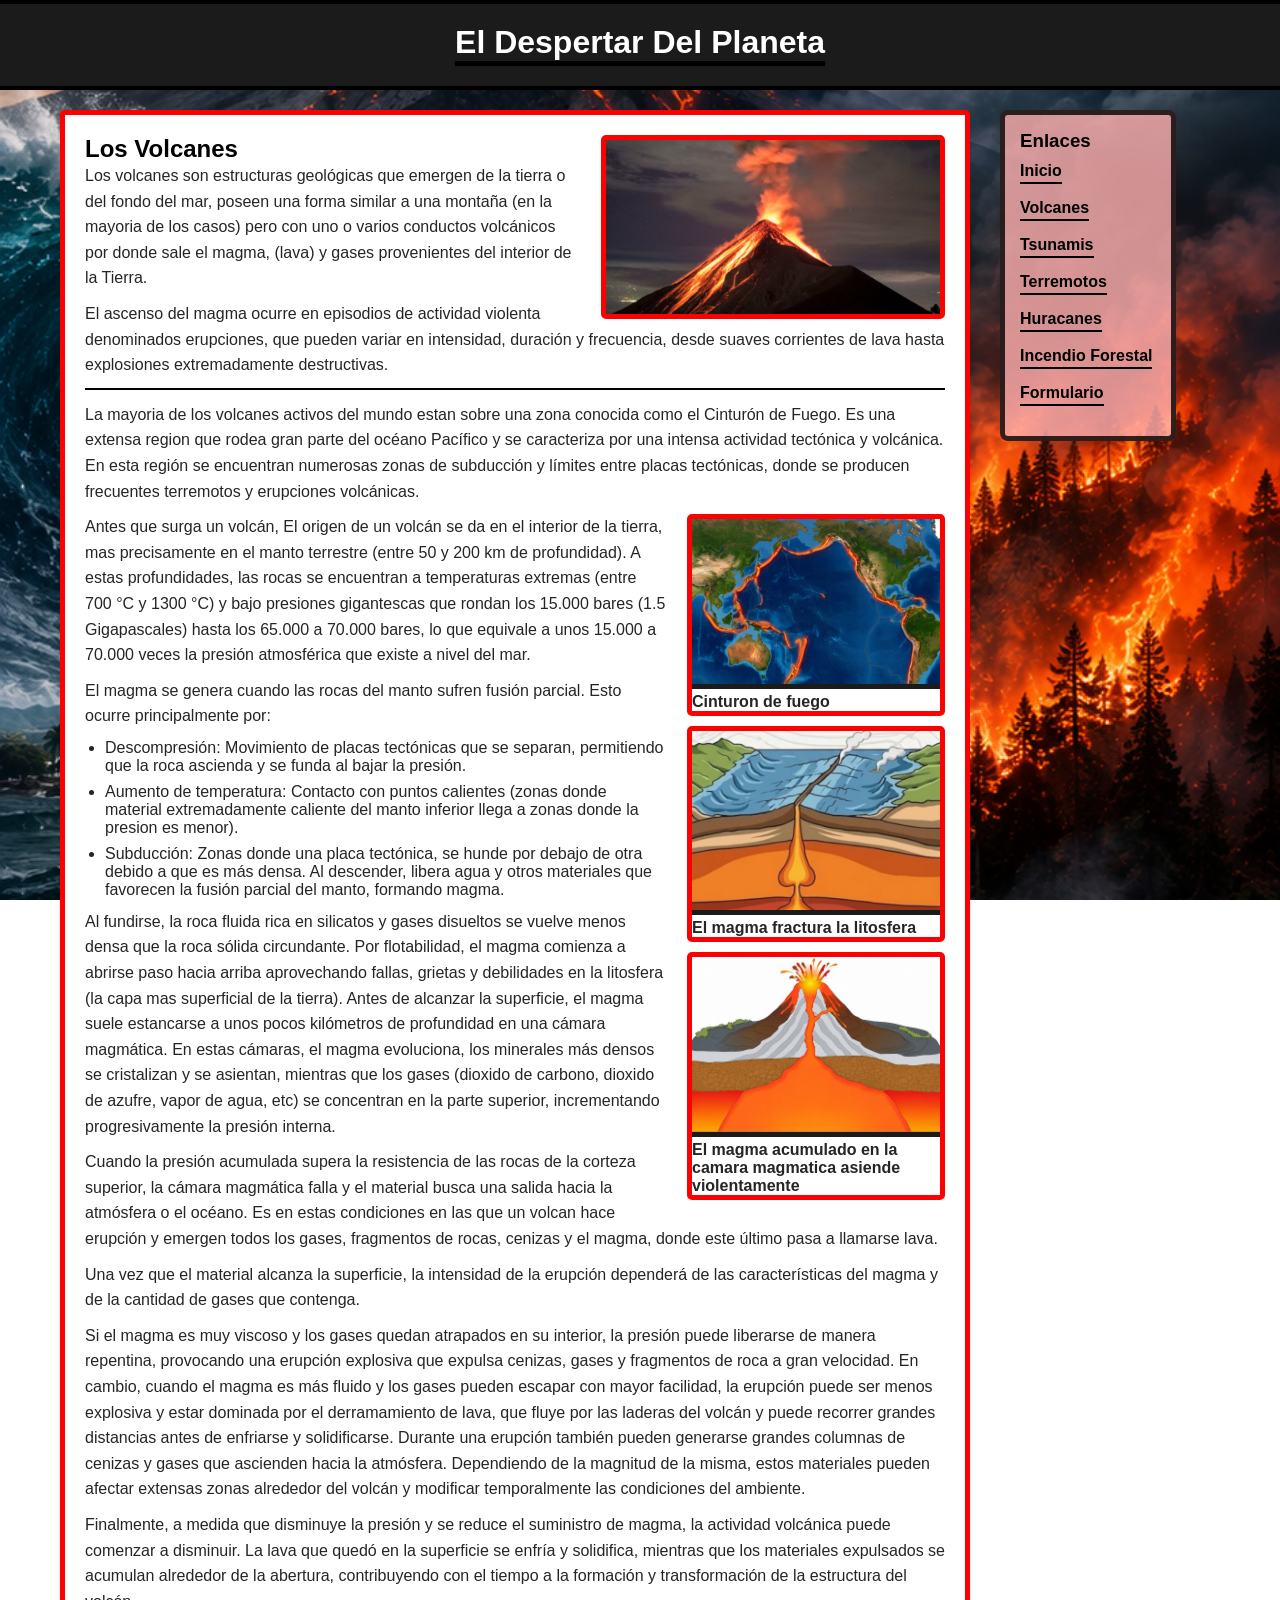
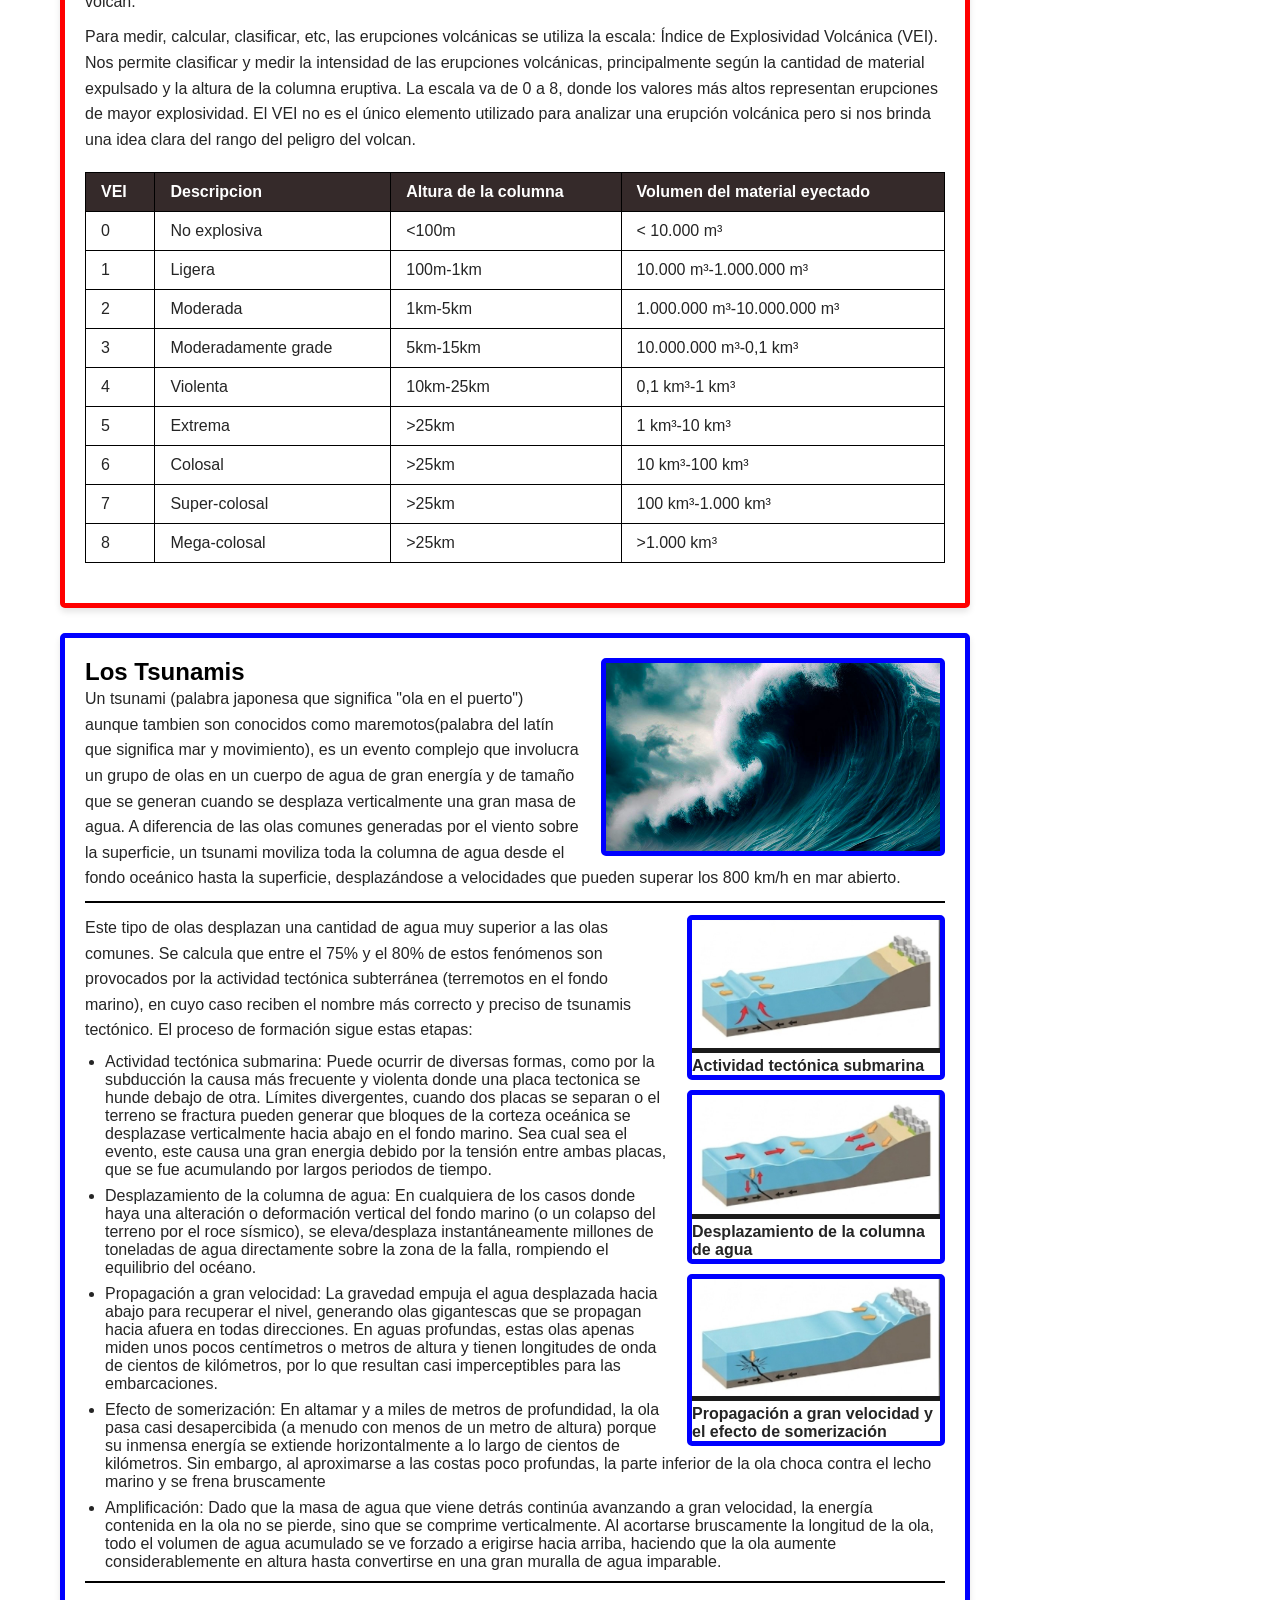
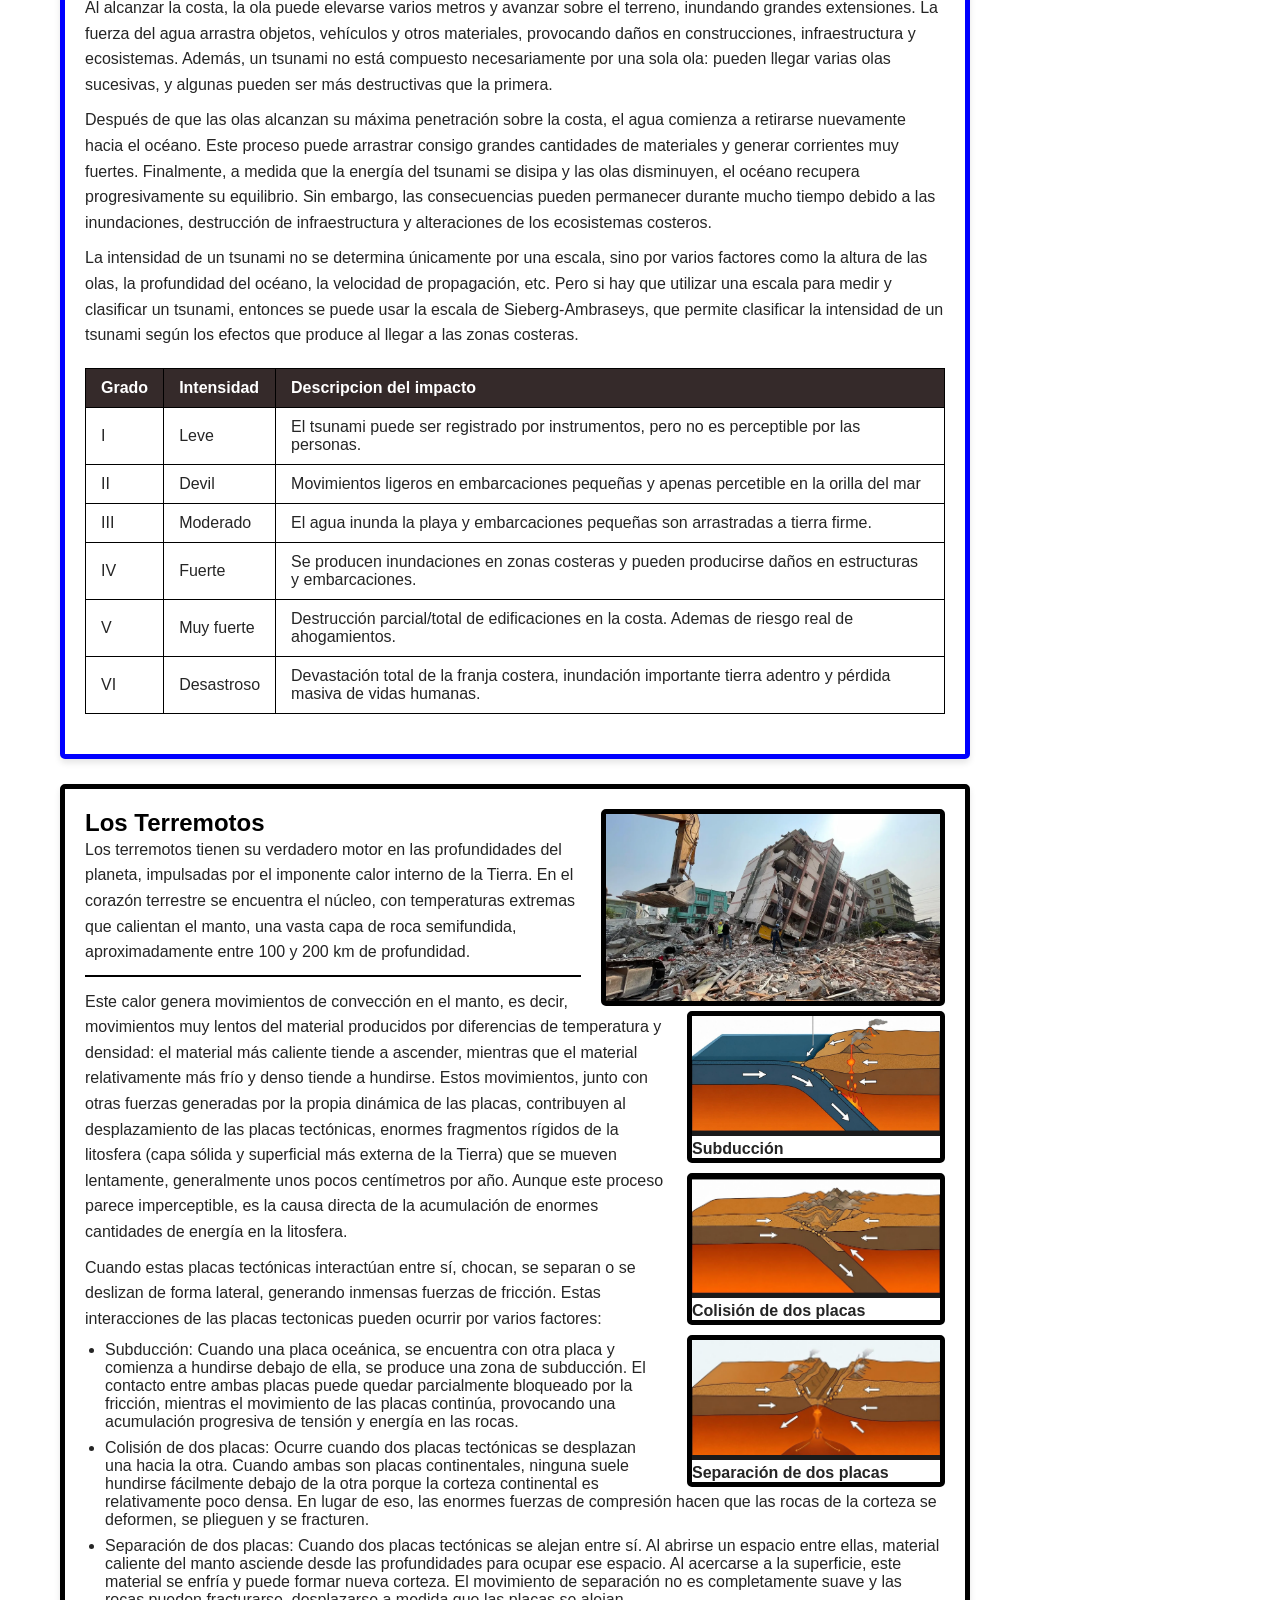
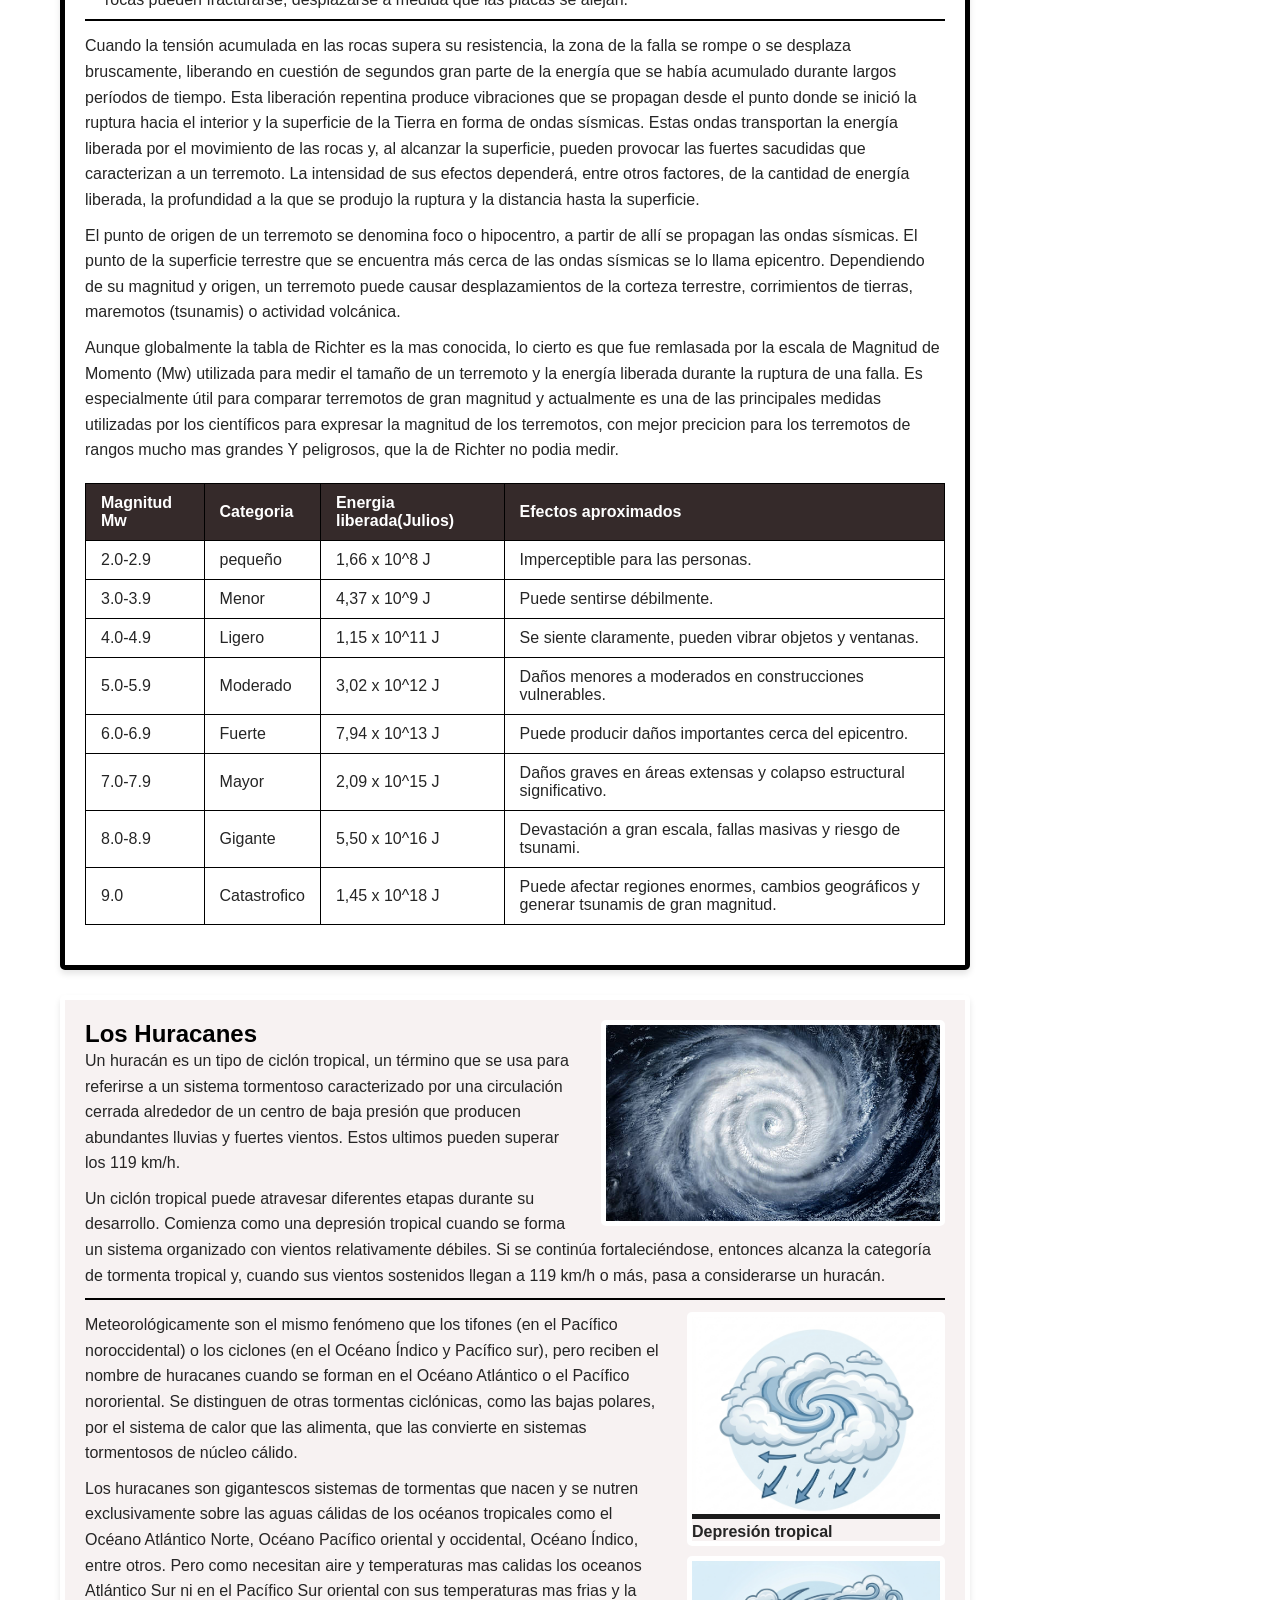
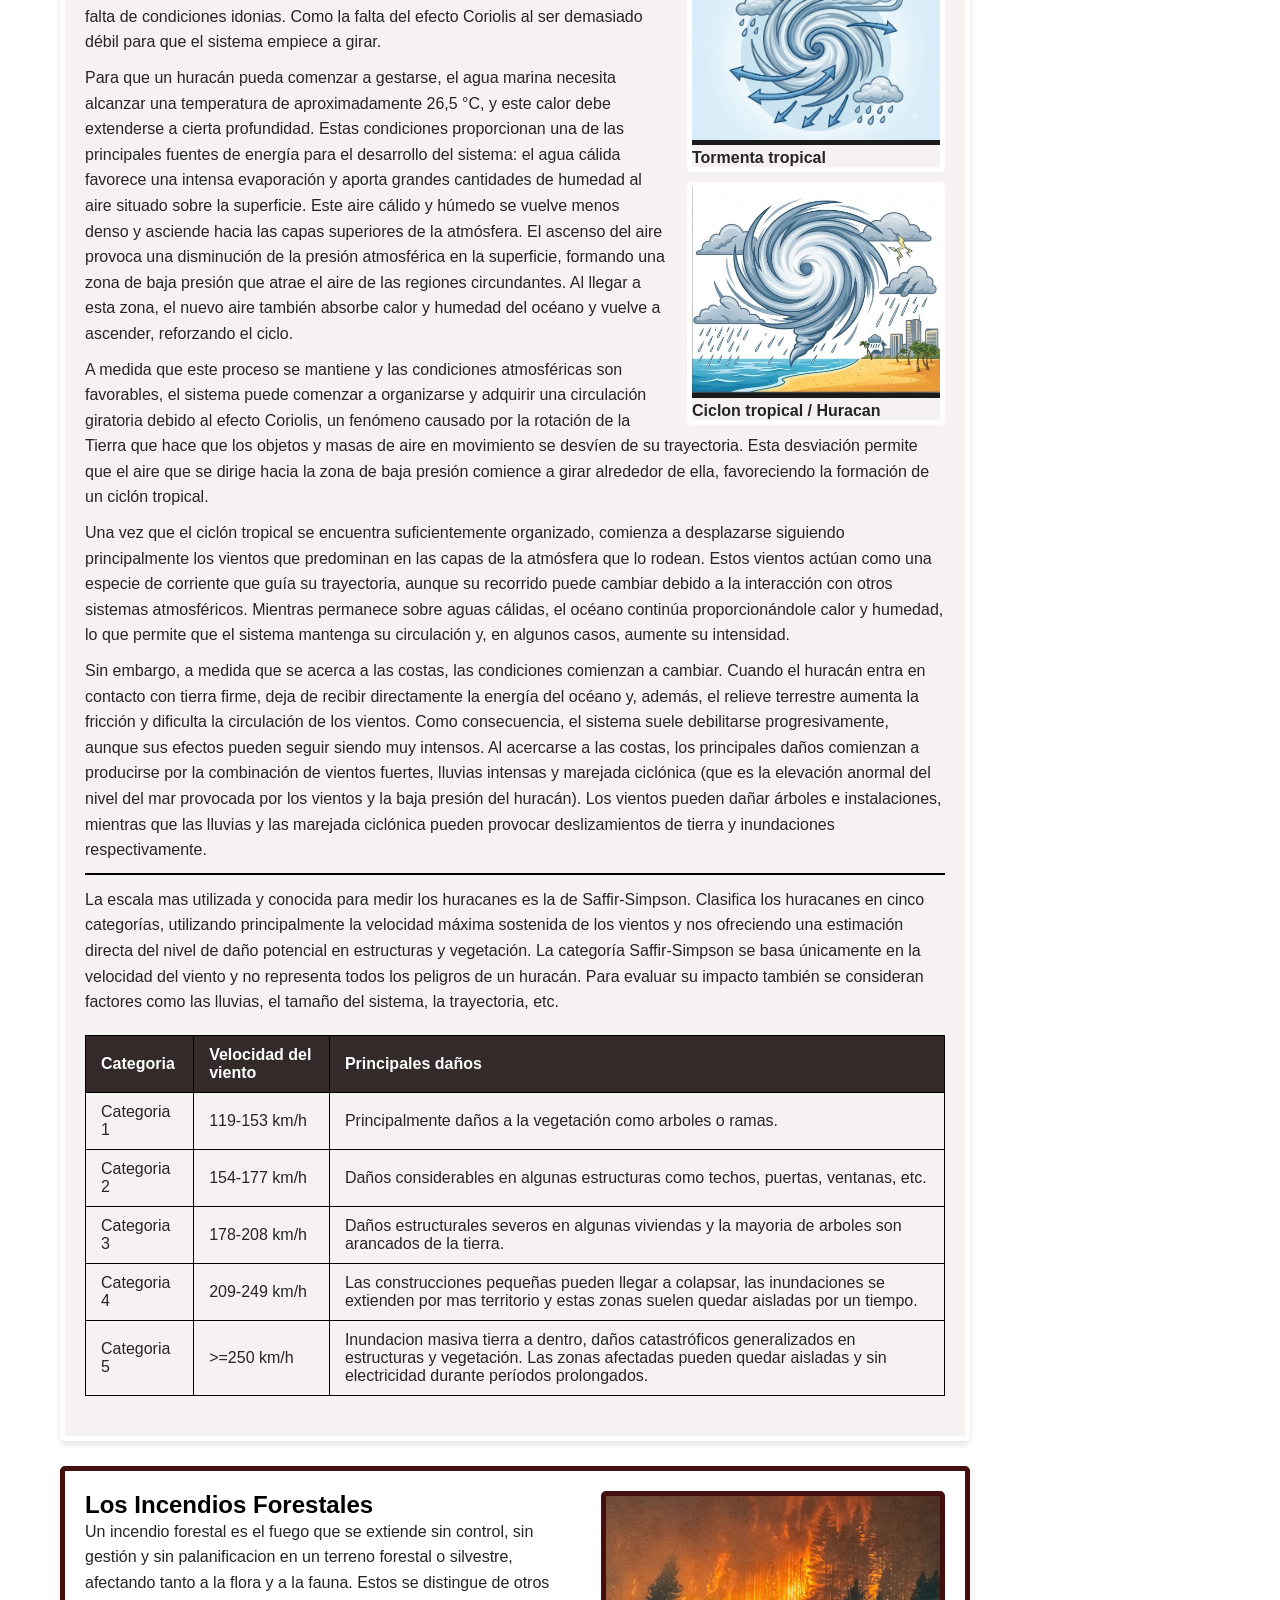
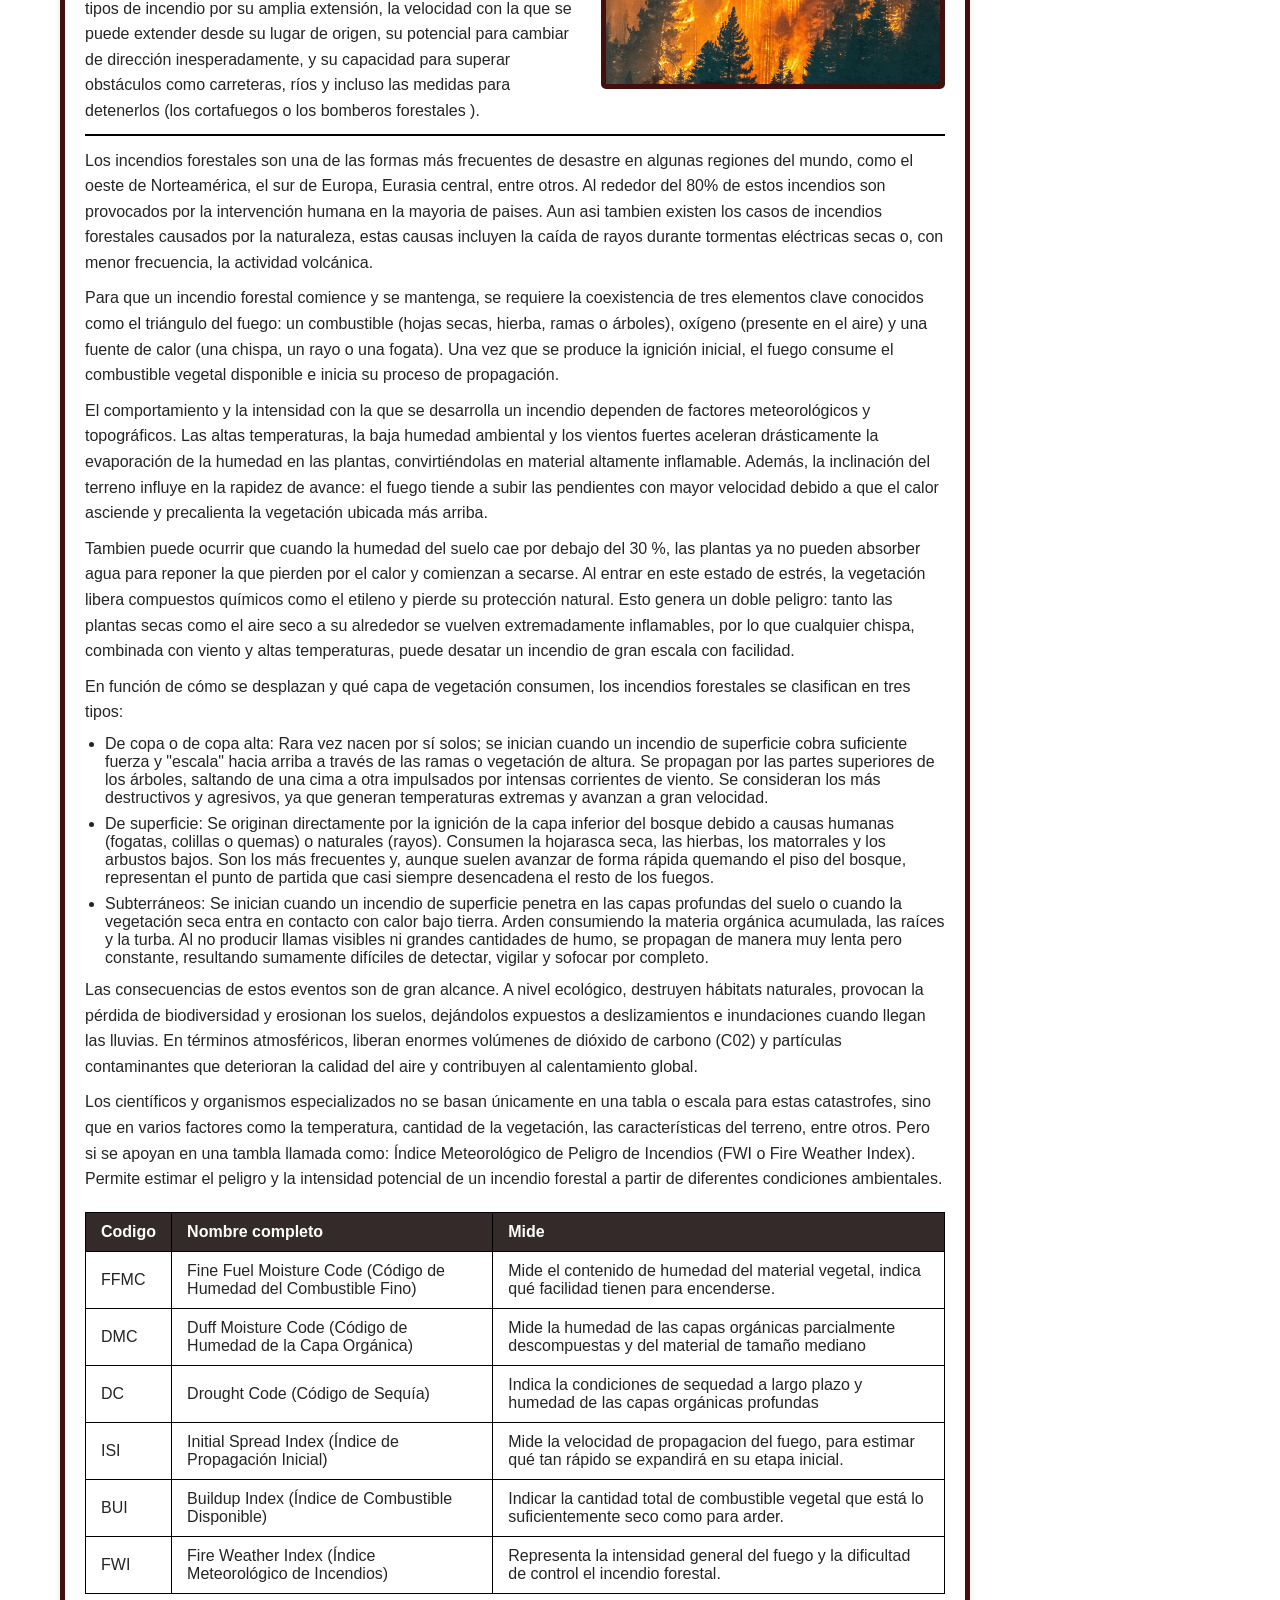
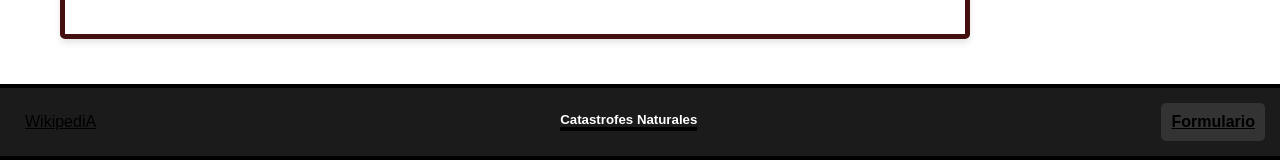
==== index.html @ c41a4f8b "Add files via upload" ====
<!DOCTYPE html>
<html lang="es">
<head>
    <meta charset="UTF-8">
    <meta name="viewport" content="width=device-width, initial-scale=1.0">
    <title>Catastrofes Naturales</title>
    <link rel="stylesheet" href="recursos/style.css">
</head>
<body> 

<header class="encabezado">
    <h1>El Despertar Del Planeta</h1>
</header>

<div class="Todo-Principal">

<main class="ContenidoPrincipal">

<article id="Volcan" class="parte tema-rojo">
<img class="Imagen tema-rojo" src="imagenes/Volcan.jpg" alt="Un volcan en erupcion, donde sale gran cantidad de humo, lava y fuego.">
<h2>Los Volcanes</h2>

<p>Los volcanes son estructuras geológicas que emergen de la tierra o del fondo del mar, poseen una forma similar a una montaña (en la mayoria de los casos) pero con uno o varios conductos volcánicos por donde sale el magma, (lava) y gases provenientes del interior de la Tierra. </p>
<p>El ascenso del magma ocurre en episodios de actividad violenta denominados erupciones, que pueden variar en intensidad, duración y frecuencia, desde suaves corrientes de lava hasta explosiones extremadamente destructivas.</p>
<hr>
<p>La mayoria de los volcanes activos del mundo estan sobre una zona conocida como el Cinturón de Fuego. Es una extensa region que rodea gran parte del océano Pacífico y se caracteriza por una intensa actividad tectónica y volcánica. En esta región se encuentran numerosas zonas de subducción y límites entre placas tectónicas, donde se producen frecuentes terremotos y erupciones volcánicas.</p>

<aside class="ContenedorAsid">
     <div class="Elemento tema-rojo"><img src="imagenes/Cinturon de fuego.jpeg" alt="Una linea roja que recorre los 5 continentes rodeando el oceano del Pacífico.">
       <h4>Cinturon de fuego</h4>
     </div>
     <div class="Elemento tema-rojo"><img src="imagenes/Magma rompe la corteza.jpeg" alt="El magma fracturando la litosfera (capa mas superficial de la tierra).">
       <h4>El magma fractura la litosfera</h4>
     </div>
     <div class="Elemento tema-rojo"><img src="imagenes/Volcan Interno.jpeg" alt="El magma saliendo de la camara magmatica hacia la superficie.">
       <h4>El magma acumulado en la camara magmatica asiende violentamente</h4>
     </div>
</aside>

<p>Antes que surga un volcán, El origen de un volcán se da en el interior de la tierra, mas precisamente en el manto terrestre (entre 50 y 200 km de profundidad). A estas profundidades, las rocas se encuentran a temperaturas extremas (entre 700 °C y 1300 °C) y bajo presiones gigantescas que rondan los 15.000 bares (1.5 Gigapascales) hasta los 65.000 a 70.000 bares, lo que equivale a unos 15.000 a 70.000 veces la presión atmosférica que existe a nivel del mar.</p>
<p>El magma se genera cuando las rocas del manto sufren fusión parcial. Esto ocurre principalmente por:</p>
<ul>
    <li>Descompresión: Movimiento de placas tectónicas que se separan, permitiendo que la roca ascienda y se funda al bajar la presión.</li>
    <li>Aumento de temperatura: Contacto con puntos calientes (zonas donde material extremadamente caliente del manto inferior llega a zonas donde la presion es menor).</li>
    <li>Subducción: Zonas donde una placa tectónica, se hunde por debajo de otra debido a que es más densa. Al descender, libera agua y otros materiales que favorecen la fusión parcial del manto, formando magma.</li>
</ul>

<p>Al fundirse, la roca fluida rica en silicatos y gases disueltos se vuelve menos densa que la roca sólida circundante. Por flotabilidad, el magma comienza a abrirse paso hacia arriba aprovechando fallas, grietas y debilidades en la litosfera (la capa mas superficial de la tierra). Antes de alcanzar la superficie, el magma suele estancarse a unos pocos kilómetros de profundidad en una cámara magmática. En estas cámaras, el magma evoluciona, los minerales más densos se cristalizan y se asientan, mientras que los gases (dioxido de carbono, dioxido de azufre, vapor de agua, etc) se concentran en la parte superior, incrementando progresivamente la presión interna.</p>

<p>Cuando la presión acumulada supera la resistencia de las rocas de la corteza superior, la cámara magmática falla y el material busca una salida hacia la atmósfera o el océano. Es en estas condiciones en las que un volcan hace erupción y emergen todos los gases, fragmentos de rocas, cenizas y el magma, donde este último pasa a llamarse lava. </p>
<p>Una vez que el material alcanza la superficie, la intensidad de la erupción dependerá de las características del magma y de la cantidad de gases que contenga.</p>
<p>Si el magma es muy viscoso y los gases quedan atrapados en su interior, la presión puede liberarse de manera repentina, provocando una erupción explosiva que expulsa cenizas, gases y fragmentos de roca a gran velocidad. En cambio, cuando el magma es más fluido y los gases pueden escapar con mayor facilidad, la erupción puede ser menos explosiva y estar dominada por el derramamiento de lava, que fluye por las laderas del volcán y puede recorrer grandes distancias antes de enfriarse y solidificarse. Durante una erupción también pueden generarse grandes columnas de cenizas y gases que ascienden hacia la atmósfera. Dependiendo de la magnitud de la misma, estos materiales pueden afectar extensas zonas alrededor del volcán y modificar temporalmente las condiciones del ambiente.</p>

<p>Finalmente, a medida que disminuye la presión y se reduce el suministro de magma, la actividad volcánica puede comenzar a disminuir. La lava que quedó en la superficie se enfría y solidifica, mientras que los materiales expulsados se acumulan alrededor de la abertura, contribuyendo con el tiempo a la formación y transformación de la estructura del volcán.</p>
<p>Para medir, calcular, clasificar, etc, las erupciones volcánicas se utiliza la escala: Índice de Explosividad Volcánica (VEI). Nos permite clasificar y medir la intensidad de las erupciones volcánicas, principalmente según la cantidad de material expulsado y la altura de la columna eruptiva. La escala va de 0 a 8, donde los valores más altos representan erupciones de mayor explosividad. El VEI no es el único elemento utilizado para analizar una erupción volcánica pero si nos brinda una idea clara del rango del peligro del volcan.</p>

<table>
<tr>
  <th>VEI</th>
  <th>Descripcion</th>
  <th>Altura de la columna</th>
  <th>Volumen del material eyectado</th>
</tr>

<tr>
   <td>0</td>
   <td>No explosiva</td>
   <td><100m</td>
   <td>< 10.000 m³</td>
</tr>

<tr>
   <td>1</td>
   <td>Ligera</td>
   <td>100m-1km</td>
   <td>10.000 m³-1.000.000 m³</td>
</tr>

<tr>
   <td>2</td>
   <td>Moderada</td>
   <td>1km-5km</td>
   <td>1.000.000 m³-10.000.000 m³</td>
</tr>

<tr>
   <td>3</td>
   <td>Moderadamente grade</td>
   <td>5km-15km</td>
   <td>10.000.000 m³-0,1 km³</td>
</tr>

<tr>
   <td>4</td>
   <td>Violenta</td>
   <td>10km-25km</td>
   <td>0,1 km³-1 km³</td>
</tr>

<tr>
   <td>5</td>
   <td>Extrema</td>
   <td>>25km</td>
   <td>1 km³-10 km³</td>
</tr>

<tr>
   <td>6</td>
   <td>Colosal</td>
   <td>>25km</td>
   <td>10 km³-100 km³</td>
</tr>

<tr>
   <td>7</td>
   <td>Super-colosal</td>
   <td>>25km</td>
   <td>100 km³-1.000 km³</td>
</tr>

<tr>
   <td>8</td>
   <td>Mega-colosal</td>
   <td>>25km</td>
   <td>>1.000 km³</td>
</tr>

</table>

</article>


<article id="Tsunami" class="parte tema-azul">
<img class="Imagen tema-azul" src="imagenes/Tsunami.jpg" alt="Una ola gigante en medio del mar. ">

<h2>Los Tsunamis</h2>
<p>Un tsunami (palabra japonesa que significa "ola en el puerto") aunque tambien son conocidos como maremotos(palabra del latín que significa mar y movimiento), es un evento complejo que involucra un grupo de olas en un cuerpo de agua de gran energía y de tamaño que se generan cuando se desplaza verticalmente una gran masa de agua. A diferencia de las olas comunes generadas por el viento sobre la superficie, un tsunami moviliza toda la columna de agua desde el fondo oceánico hasta la superficie, desplazándose a velocidades que pueden superar los 800 km/h en mar abierto. </p>
<hr>

<aside class="ContenedorAsid">
     <div class="Elemento tema-azul"><img src="imagenes/Sismo submarino.jpeg" alt="Actividad tectónica submarina causada por un terremoto submarino.">
         <h4>Actividad tectónica submarina</h4>
     </div>
     <div class="Elemento tema-azul"><img src="imagenes/Sondas.jpeg" alt="El agua se empiesa a desplazar debido a los sismos causados por el terremoto.">
        <h4>Desplazamiento de la columna de agua</h4>
     </div>
     <div class="Elemento tema-azul"><img src="imagenes/costa.jpeg" alt="La ola llega a la costa en forma de tsunami.">
       <h4>Propagación a gran velocidad y el efecto de somerización</h4>
     </div>
</aside>

<p>Este tipo de olas desplazan una cantidad de agua muy superior a las olas comunes. Se calcula que entre el 75% y el 80% de estos fenómenos son provocados por la actividad tectónica subterránea (terremotos en el fondo marino), en cuyo caso reciben el nombre más correcto y preciso de tsunamis tectónico. El proceso de formación sigue estas etapas: </p>

<ul>
    <li>Actividad tectónica submarina: Puede ocurrir de diversas formas, como por la subducción la causa más frecuente y violenta donde una placa tectonica se hunde debajo de otra. Límites divergentes, cuando dos placas se separan o el terreno se fractura pueden generar que bloques de la corteza oceánica se desplazase verticalmente hacia abajo en el fondo marino. Sea cual sea el evento, este causa una gran energia debido por la tensión entre ambas placas, que se fue acumulando por largos periodos de tiempo.</li>
    <li>Desplazamiento de la columna de agua: En cualquiera de los casos donde haya una alteración o deformación vertical del fondo marino (o un colapso del terreno por el roce sísmico), se eleva/desplaza instantáneamente millones de toneladas de agua directamente sobre la zona de la falla, rompiendo el equilibrio del océano.</li>
    <li>Propagación a gran velocidad: La gravedad empuja el agua desplazada hacia abajo para recuperar el nivel, generando olas gigantescas que se propagan hacia afuera en todas direcciones. En aguas profundas, estas olas apenas miden unos pocos centímetros o metros de altura y tienen longitudes de onda de cientos de kilómetros, por lo que resultan casi imperceptibles para las embarcaciones.</li>
    <li>Efecto de somerización: En altamar y a miles de metros de profundidad, la ola pasa casi desapercibida (a menudo con menos de un metro de altura) porque su inmensa energía se extiende horizontalmente a lo largo de cientos de kilómetros. Sin embargo, al aproximarse a las costas poco profundas, la parte inferior de la ola choca contra el lecho marino y se frena bruscamente</li>
    <li>Amplificación: Dado que la masa de agua que viene detrás continúa avanzando a gran velocidad, la energía contenida en la ola no se pierde, sino que se comprime verticalmente. Al acortarse bruscamente la longitud de la ola, todo el volumen de agua acumulado se ve forzado a erigirse hacia arriba, haciendo que la ola aumente considerablemente en altura hasta convertirse en una gran muralla de agua imparable.</li>
</ul>
<hr>

<p>Al alcanzar la costa, la ola puede elevarse varios metros y avanzar sobre el terreno, inundando grandes extensiones. La fuerza del agua arrastra objetos, vehículos y otros materiales, provocando daños en construcciones, infraestructura y ecosistemas. Además, un tsunami no está compuesto necesariamente por una sola ola: pueden llegar varias olas sucesivas, y algunas pueden ser más destructivas que la primera.</p>

<p>Después de que las olas alcanzan su máxima penetración sobre la costa, el agua comienza a retirarse nuevamente hacia el océano. Este proceso puede arrastrar consigo grandes cantidades de materiales y generar corrientes muy fuertes. Finalmente, a medida que la energía del tsunami se disipa y las olas disminuyen, el océano recupera progresivamente su equilibrio. Sin embargo, las consecuencias pueden permanecer durante mucho tiempo debido a las inundaciones, destrucción de infraestructura y alteraciones de los ecosistemas costeros.</p>
<p>La intensidad de un tsunami no se determina únicamente por una escala, sino por varios factores como la altura de las olas, la profundidad del océano, la velocidad de propagación, etc. Pero si hay que utilizar una escala para medir y clasificar un tsunami, entonces se puede usar la escala de Sieberg-Ambraseys, que permite clasificar la intensidad de un tsunami según los efectos que produce al llegar a las zonas costeras.</p>

<table>
<tr>
  <th>Grado</th>
  <th>Intensidad</th>
  <th>Descripcion del impacto</th>
</tr>

<tr>
   <td>I</td>
   <td>Leve</td>
   <td>El tsunami puede ser registrado por instrumentos, pero no es perceptible por las personas.</td>
</tr>

<tr>
   <td>II</td>
   <td>Devil</td>
   <td>Movimientos ligeros en embarcaciones pequeñas y apenas percetible en la orilla del mar</td>
</tr>

<tr>
   <td>III</td>
   <td>Moderado</td>
   <td>El agua inunda la playa y embarcaciones pequeñas son arrastradas a tierra firme.</td>
</tr>

<tr>
   <td>IV</td>
   <td>Fuerte</td>
   <td>Se producen inundaciones en zonas costeras y pueden producirse daños en estructuras y embarcaciones.</td>
</tr>

<tr>
   <td>V</td>
   <td>Muy fuerte</td>
   <td>Destrucción parcial/total de edificaciones en la costa. Ademas de riesgo real de ahogamientos.</td>
</tr>

<tr>
   <td>VI</td>
   <td>Desastroso</td>
   <td>Devastación total de la franja costera, inundación importante tierra adentro y pérdida masiva de vidas humanas.</td>
</tr>
</table>

</article>


<article id="Terremoto" class="parte tema-negro">
<img class="Imagen tema-negro" src="imagenes/Terremoto.webp" alt="Un edificio destruido, con escombros al rededor, causado por un terremoto.">

<h2>Los Terremotos</h2>
<p>Los terremotos tienen su verdadero motor en las profundidades del planeta, impulsadas por el imponente calor interno de la Tierra. En el corazón terrestre se encuentra el núcleo, con temperaturas extremas que calientan el manto, una vasta capa de roca semifundida, aproximadamente entre 100 y 200 km de profundidad.</p>
<hr>

<aside class="ContenedorAsid">
     <div class="Elemento tema-negro"><img src="imagenes/Subduccion.jpeg" alt="Un proceso en el que una placa tectónica se hunde por debajo del borde de otra placa, este evento se lo denomina como subduccion.">
       <h4>Subducción</h4>
     </div>
     <div class="Elemento tema-negro"><img src="imagenes/Colision de dos placas.jpeg" alt="La colision de dos placas tectonicas donde ninguna cede.">
       <h4>Colisión de dos placas</h4>
     </div>
     <div class="Elemento tema-negro"><img src="imagenes/Separacion de placas.jpeg" alt="Las placas tectonicas se separan, una de la otra.">
       <h4>Separación de dos placas</h4>
     </div>
</aside>

<p>Este calor genera movimientos de convección en el manto, es decir, movimientos muy lentos del material producidos por diferencias de temperatura y densidad: el material más caliente tiende a ascender, mientras que el material relativamente más frío y denso tiende a hundirse. Estos movimientos, junto con otras fuerzas generadas por la propia dinámica de las placas, contribuyen al desplazamiento de las placas tectónicas, enormes fragmentos rígidos de la litosfera (capa sólida y superficial más externa de la Tierra) que se mueven lentamente, generalmente unos pocos centímetros por año. Aunque este proceso parece imperceptible, es la causa directa de la acumulación de enormes cantidades de energía en la litosfera.</p>

<p>Cuando estas placas tectónicas interactúan entre sí, chocan, se separan o se deslizan de forma lateral, generando inmensas fuerzas de fricción. Estas interacciones de las placas tectonicas pueden ocurrir por varios factores: </p>
<ul>
    <li> Subducción: Cuando una placa oceánica, se encuentra con otra placa y comienza a hundirse debajo de ella, se produce una zona de subducción. El contacto entre ambas placas puede quedar parcialmente bloqueado por la fricción, mientras el movimiento de las placas continúa, provocando una acumulación progresiva de tensión y energía en las rocas.</li>
    <li> Colisión de dos placas: Ocurre cuando dos placas tectónicas se desplazan una hacia la otra. Cuando ambas son placas continentales, ninguna suele hundirse fácilmente debajo de la otra porque la corteza continental es relativamente poco densa. En lugar de eso, las enormes fuerzas de compresión hacen que las rocas de la corteza se deformen, se plieguen y se fracturen.</li>
    <li>Separación de dos placas: Cuando dos placas tectónicas se alejan entre sí. Al abrirse un espacio entre ellas, material caliente del manto asciende desde las profundidades para ocupar ese espacio. Al acercarse a la superficie, este material se enfría y puede formar nueva corteza. El movimiento de separación no es completamente suave y las rocas pueden fracturarse, desplazarse a medida que las placas se alejan.</li>
</ul>
<hr>
<p>Cuando la tensión acumulada en las rocas supera su resistencia, la zona de la falla se rompe o se desplaza bruscamente, liberando en cuestión de segundos gran parte de la energía que se había acumulado durante largos períodos de tiempo. Esta liberación repentina produce vibraciones que se propagan desde el punto donde se inició la ruptura hacia el interior y la superficie de la Tierra en forma de ondas sísmicas. Estas ondas transportan la energía liberada por el movimiento de las rocas y, al alcanzar la superficie, pueden provocar las fuertes sacudidas que caracterizan a un terremoto. La intensidad de sus efectos dependerá, entre otros factores, de la cantidad de energía liberada, la profundidad a la que se produjo la ruptura y la distancia hasta la superficie.</p>

<p>El punto de origen de un terremoto se denomina foco o hipocentro, a partir de allí se propagan las ondas sísmicas. El punto de la superficie terrestre que se encuentra más cerca de las ondas sísmicas se lo llama epicentro. Dependiendo de su magnitud y origen, un terremoto puede causar desplazamientos de la corteza terrestre, corrimientos de tierras, maremotos (tsunamis) o actividad volcánica. </p>
<p>Aunque globalmente la tabla de Richter es la mas conocida, lo cierto es que fue remlasada por la escala de Magnitud de Momento (Mw) utilizada para medir el tamaño de un terremoto y la energía liberada durante la ruptura de una falla. Es especialmente útil para comparar terremotos de gran magnitud y actualmente es una de las principales medidas utilizadas por los científicos para expresar la magnitud de los terremotos, con mejor precicion para los terremotos de rangos mucho mas grandes Y peligrosos, que la de Richter no podia medir.</p>

<table>
<tr>
  <th>Magnitud Mw</th>
  <th>Categoria</th>
  <th>Energia liberada(Julios) </th>
  <th>Efectos aproximados</th>
</tr>

<tr>
   <td>2.0-2.9</td>
   <td>pequeño</td>
   <td> 1,66 x 10^8 J</td>
   <td>Imperceptible para las personas.</td>
</tr>

<tr>
   <td>3.0-3.9</td>
   <td>Menor</td>
   <td>4,37 x 10^9 J</td>
   <td>Puede sentirse débilmente.</td>
</tr>

<tr>
   <td>4.0-4.9</td>
   <td>Ligero</td>
   <td>1,15 x 10^11 J</td>
   <td>Se siente claramente, pueden vibrar objetos y ventanas.</td>
</tr>

<tr>
   <td>5.0-5.9</td>
   <td>Moderado</td>
   <td>3,02 x 10^12 J</td>
   <td>Daños menores a moderados en construcciones vulnerables.</td>
</tr>

<tr>
   <td>6.0-6.9</td>
   <td>Fuerte</td>
   <td>7,94 x 10^13 J</td>
   <td>Puede producir daños importantes cerca del epicentro.</td>
</tr>

<tr>
   <td>7.0-7.9</td>
   <td>Mayor</td>
   <td>2,09 x 10^15 J</td>
   <td>Daños graves en áreas extensas y colapso estructural significativo.</td>
</tr>

<tr>
   <td>8.0-8.9</td>
   <td>Gigante</td>
   <td>5,50 x 10^16 J</td>
   <td>Devastación a gran escala, fallas masivas y riesgo de tsunami.</td>
</tr>

<tr>
   <td>9.0</td>
   <td>Catastrofico</td>
   <td>1,45 x 10^18 J</td>
   <td>Puede afectar regiones enormes, cambios geográficos y generar tsunamis de gran magnitud.</td>
</tr>

</table>

</article>


<article id="Huracan" class="parte tema-blanco">
<img class="Imagen tema-blanco" src="imagenes/Huracan.jpg" alt="Un ciclon tropical gigante(Su forma es como un remolino de nuves).">

<h2>Los Huracanes</h2>
<p>Un huracán es un tipo de ciclón tropical, un término que se usa para referirse a un sistema tormentoso caracterizado por una circulación cerrada alrededor de un centro de baja presión que producen abundantes lluvias y fuertes vientos. Estos ultimos pueden superar los 119 km/h. </p>
<p>Un ciclón tropical puede atravesar diferentes etapas durante su desarrollo. Comienza como una depresión tropical cuando se forma un sistema organizado con vientos relativamente débiles. Si se continúa fortaleciéndose, entonces alcanza la categoría de tormenta tropical y, cuando sus vientos sostenidos llegan a 119 km/h o más, pasa a considerarse un huracán.</p>
<hr>

<aside class="ContenedorAsid">
     <div class="Elemento tema-blanco"><img src="imagenes/Depresión tropical.png" alt="Una depresion tropical formada por factores como el centros de baja presión, auguas calidas, velocidades altas,etc.">
       <h4>Depresión tropical</h4>
     </div>
     <div class="Elemento tema-blanco"><img src="imagenes/Tormenta tropical.png" alt="Una tormenta tropical formada a partir de efecto coriolis, centros de baja, etc">
       <h4>Tormenta tropical</h4>
     </div>
     <div class="Elemento tema-blanco"><img src="imagenes/Ciclon tropical.jpeg" alt="Un huracan que se hacerca a la costa, con lluvias y tormentas.">
       <h4>Ciclon tropical / Huracan </h4>
     </div>
</aside>

<p>Meteorológicamente son el mismo fenómeno que los tifones (en el Pacífico noroccidental) o los ciclones (en el Océano Índico y Pacífico sur), pero reciben el nombre de huracanes cuando se forman en el Océano Atlántico o el Pacífico nororiental. Se distinguen de otras tormentas ciclónicas, como las bajas polares, por el sistema de calor que las alimenta, que las convierte en sistemas tormentosos de núcleo cálido.</p>

<p>Los huracanes son gigantescos sistemas de tormentas que nacen y se nutren exclusivamente sobre las aguas cálidas de los océanos tropicales como el Océano Atlántico Norte, Océano Pacífico oriental y occidental, Océano Índico, entre otros. Pero como necesitan aire y temperaturas mas calidas los oceanos Atlántico Sur ni en el Pacífico Sur oriental con sus temperaturas mas frias y la falta de condiciones idonias. Como la falta del efecto Coriolis al ser demasiado débil para que el sistema empiece a girar.</p>

<p>Para que un huracán pueda comenzar a gestarse, el agua marina necesita alcanzar una temperatura de aproximadamente 26,5 °C, y este calor debe extenderse a cierta profundidad. Estas condiciones proporcionan una de las principales fuentes de energía para el desarrollo del sistema: el agua cálida favorece una intensa evaporación y aporta grandes cantidades de humedad al aire situado sobre la superficie. Este aire cálido y húmedo se vuelve menos denso y asciende hacia las capas superiores de la atmósfera. El ascenso del aire provoca una disminución de la presión atmosférica en la superficie, formando una zona de baja presión que atrae el aire de las regiones circundantes. Al llegar a esta zona, el nuevo aire también absorbe calor y humedad del océano y vuelve a ascender, reforzando el ciclo.</p>

<p>A medida que este proceso se mantiene y las condiciones atmosféricas son favorables, el sistema puede comenzar a organizarse y adquirir una circulación giratoria debido al efecto Coriolis, un fenómeno causado por la rotación de la Tierra que hace que los objetos y masas de aire en movimiento se desvíen de su trayectoria. Esta desviación permite que el aire que se dirige hacia la zona de baja presión comience a girar alrededor de ella, favoreciendo la formación de un ciclón tropical.</p>

<p>Una vez que el ciclón tropical se encuentra suficientemente organizado, comienza a desplazarse siguiendo principalmente los vientos que predominan en las capas de la atmósfera que lo rodean. Estos vientos actúan como una especie de corriente que guía su trayectoria, aunque su recorrido puede cambiar debido a la interacción con otros sistemas atmosféricos. Mientras permanece sobre aguas cálidas, el océano continúa proporcionándole calor y humedad, lo que permite que el sistema mantenga su circulación y, en algunos casos, aumente su intensidad.</p>

<p>Sin embargo, a medida que se acerca a las costas, las condiciones comienzan a cambiar. Cuando el huracán entra en contacto con tierra firme, deja de recibir directamente la energía del océano y, además, el relieve terrestre aumenta la fricción y dificulta la circulación de los vientos. Como consecuencia, el sistema suele debilitarse progresivamente, aunque sus efectos pueden seguir siendo muy intensos. Al acercarse a las costas, los principales daños comienzan a producirse por la combinación de vientos fuertes, lluvias intensas y marejada ciclónica (que es la elevación anormal del nivel del mar provocada por los vientos y la baja presión del huracán). Los vientos pueden dañar árboles e instalaciones, mientras que las lluvias y las marejada ciclónica pueden provocar deslizamientos de tierra y inundaciones respectivamente.</p>
<hr>
<p>La escala mas utilizada y conocida para medir los huracanes es la de Saffir-Simpson. Clasifica los huracanes en cinco categorías, utilizando principalmente la velocidad máxima sostenida de los vientos y nos ofreciendo una estimación directa del nivel de daño potencial en estructuras y vegetación. La categoría Saffir-Simpson se basa únicamente en la velocidad del viento y no representa todos los peligros de un huracán. Para evaluar su impacto también se consideran factores como las lluvias, el tamaño del sistema, la trayectoria, etc.</p>

<table>
<tr>
  <th>Categoria</th>
  <th>Velocidad del viento</th>
  <th>Principales daños</th>
</tr>

<tr>
   <td>Categoria 1</td>
   <td>119-153 km/h</td>
   <td>Principalmente daños a la vegetación como arboles o ramas. </td>
</tr>

<tr>
   <td>Categoria 2</td>
   <td>154-177 km/h</td>
   <td>Daños considerables en algunas estructuras como techos, puertas, ventanas, etc.</td>
</tr>

<tr>
   <td>Categoria 3</td>
   <td>178-208 km/h</td>
   <td>Daños estructurales severos en algunas viviendas y la mayoria de arboles son arancados de la tierra.</td>
</tr>

<tr>
   <td>Categoria 4</td>
   <td>209-249 km/h</td>
   <td>Las construcciones pequeñas pueden llegar a colapsar, las inundaciones se extienden por mas territorio y estas zonas suelen quedar aisladas por un tiempo.</td>
</tr>

<tr>
   <td>Categoria 5</td>
   <td>>=250 km/h</td>
   <td>Inundacion masiva tierra a dentro, daños catastróficos generalizados en estructuras y vegetación. Las zonas afectadas pueden quedar aisladas y sin electricidad durante períodos prolongados.</td>
</tr>

</table>

</article>


<article id="Forestal" class="parte tema-maron">
<img class="Imagen tema-maron" src="imagenes/IncendioForestal.png" alt="Un bosque en llamas, devido a un fuego sin contor (incendio forestal).">

<h2>Los Incendios Forestales</h2>
<p>Un incendio forestal es el fuego que se extiende sin control, sin gestión y sin palanificacion en un terreno forestal o silvestre, afectando tanto a la flora y a la fauna. Estos se distingue de otros tipos de incendio por su amplia extensión, la velocidad con la que se puede extender desde su lugar de origen, su potencial para cambiar de dirección inesperadamente, y su capacidad para superar obstáculos como carreteras, ríos y incluso las medidas para detenerlos (los cortafuegos o los bomberos forestales ).</p>
<hr>
<p>Los incendios forestales son una de las formas más frecuentes de desastre en algunas regiones del mundo, como el oeste de Norteamérica, el sur de Europa, Eurasia central, entre otros. Al rededor del 80% de estos incendios son provocados por la intervención humana en la mayoria de paises. Aun asi tambien existen los casos de incendios forestales causados por la naturaleza, estas causas incluyen la caída de rayos durante tormentas eléctricas secas o, con menor frecuencia, la actividad volcánica.</p>

<p>Para que un incendio forestal comience y se mantenga, se requiere la coexistencia de tres elementos clave conocidos como el triángulo del fuego: un combustible (hojas secas, hierba, ramas o árboles), oxígeno (presente en el aire) y una fuente de calor (una chispa, un rayo o una fogata). Una vez que se produce la ignición inicial, el fuego consume el combustible vegetal disponible e inicia su proceso de propagación.</p>

<p>El comportamiento y la intensidad con la que se desarrolla un incendio dependen de factores meteorológicos y topográficos. Las altas temperaturas, la baja humedad ambiental y los vientos fuertes aceleran drásticamente la evaporación de la humedad en las plantas, convirtiéndolas en material altamente inflamable. Además, la inclinación del terreno influye en la rapidez de avance: el fuego tiende a subir las pendientes con mayor velocidad debido a que el calor asciende y precalienta la vegetación ubicada más arriba.</p>

<p>Tambien puede ocurrir que cuando la humedad del suelo cae por debajo del 30 %, las plantas ya no pueden absorber agua para reponer la que pierden por el calor y comienzan a secarse. Al entrar en este estado de estrés, la vegetación libera compuestos químicos como el etileno y pierde su protección natural. Esto genera un doble peligro: tanto las plantas secas como el aire seco a su alrededor se vuelven extremadamente inflamables, por lo que cualquier chispa, combinada con viento y altas temperaturas, puede desatar un incendio de gran escala con facilidad.</p>

<p>En función de cómo se desplazan y qué capa de vegetación consumen, los incendios forestales se clasifican en tres tipos: </p>
<ul>
    <li>De copa o de copa alta: Rara vez nacen por sí solos; se inician cuando un incendio de superficie cobra suficiente fuerza y "escala" hacia arriba a través de las ramas o vegetación de altura. Se propagan por las partes superiores de los árboles, saltando de una cima a otra impulsados por intensas corrientes de viento. Se consideran los más destructivos y agresivos, ya que generan temperaturas extremas y avanzan a gran velocidad.</li>
    <li>De superficie: Se originan directamente por la ignición de la capa inferior del bosque debido a causas humanas (fogatas, colillas o quemas) o naturales (rayos). Consumen la hojarasca seca, las hierbas, los matorrales y los arbustos bajos. Son los más frecuentes y, aunque suelen avanzar de forma rápida quemando el piso del bosque, representan el punto de partida que casi siempre desencadena el resto de los fuegos.</li>
    <li>Subterráneos: Se inician cuando un incendio de superficie penetra en las capas profundas del suelo o cuando la vegetación seca entra en contacto con calor bajo tierra. Arden consumiendo la materia orgánica acumulada, las raíces y la turba. Al no producir llamas visibles ni grandes cantidades de humo, se propagan de manera muy lenta pero constante, resultando sumamente difíciles de detectar, vigilar y sofocar por completo.</li>
</ul>

<p>Las consecuencias de estos eventos son de gran alcance. A nivel ecológico, destruyen hábitats naturales, provocan la pérdida de biodiversidad y erosionan los suelos, dejándolos expuestos a deslizamientos e inundaciones cuando llegan las lluvias. En términos atmosféricos, liberan enormes volúmenes de dióxido de carbono (C02) y partículas contaminantes que deterioran la calidad del aire y contribuyen al calentamiento global.</p>
<p>Los científicos y organismos especializados no se basan únicamente en una tabla o escala para estas catastrofes, sino que en varios factores como la temperatura, cantidad de la vegetación, las características del terreno, entre otros. Pero si se apoyan en una tambla llamada como: Índice Meteorológico de Peligro de Incendios (FWI o Fire Weather Index). Permite estimar el peligro y la intensidad potencial de un incendio forestal a partir de diferentes condiciones ambientales.</p>

<table>
<tr>
  <th>Codigo</th>
  <th>Nombre completo</th>
  <th>Mide</th>
</tr>

<tr>
   <td>FFMC</td>
   <td>Fine Fuel Moisture Code (Código de Humedad del Combustible Fino)</td>
   <td>Mide el contenido de humedad del material vegetal, indica qué facilidad tienen para encenderse.</td>
</tr>

<tr>
   <td>DMC</td>
   <td>Duff Moisture Code (Código de Humedad de la Capa Orgánica)</td>
   <td>Mide la humedad de las capas orgánicas parcialmente descompuestas y del material de tamaño mediano</td>
</tr>

<tr>
   <td>DC</td>
   <td>Drought Code (Código de Sequía)</td>
   <td>Indica la condiciones de sequedad a largo plazo y humedad de las capas orgánicas profundas</td>
</tr>

<tr>
   <td>ISI</td>
   <td>Initial Spread Index (Índice de Propagación Inicial)</td>
   <td>Mide la velocidad de propagacion del fuego, para estimar qué tan rápido se expandirá en su etapa inicial.</td>
</tr>

<tr>
   <td>BUI</td>
   <td>Buildup Index (Índice de Combustible Disponible)</td>
   <td>Indicar la cantidad total de combustible vegetal que está lo suficientemente seco como para arder.</td>
</tr>

<tr>
   <td>FWI</td>
   <td>Fire Weather Index (Índice Meteorológico de Incendios)</td>
   <td>Representa la intensidad general del fuego y la dificultad de control el incendio forestal.</td>
</tr>
</table>
</article>

</main>


<aside class="Columna-Lateral">
<h3>Enlaces</h3>
<nav>
<ul>
<li><a href="inicio.html">Inicio</a></li>
<li><a href="#Volcan">Volcanes</a></li>
<li><a href="#Tsunami">Tsunamis</a></li>
<li><a href="#Terremoto">Terremotos</a></li>
<li><a href="#Huracan">Huracanes</a></li>
<li><a href="#Forestal">Incendio Forestal</a></li>
<li><a href="contactos.html">Formulario</a></li>
</ul>
</nav>
</aside>


</div> <!--Fin de la Class Todo-Principal-->



<footer class="final-pagina">
<a href="https://es.wikipedia.org/wiki/Desastre_natural">WikipediA</a>
<h5>Catastrofes Naturales</h5>
<a class ="BotonFinal" href="contactos.html">Formulario</a>
</footer>

</body>
</html>
---- recursos/style.css ----
*{
    box-sizing: border-box;
    padding: 0;
    margin: 0;
}

/*Para el codigo Inicio.html*/

.Pantalla-Inicio{
    display: flex;
    flex-basis:100%;
    justify-content: center;
    align-items: center;
    text-align: center;
    width: 100%;
    height: 100vh;
    background-image: url(/imagenes/CN1.png) ;
    background-position: center;
}

.BotonInicio{
    display: inline-block;
    padding: 10px 15px;
    border-width: 2px;
    border-radius: 4px;
    margin-top:20px;
    background-color:rgba(0, 0, 0, 0.6);
    color: white;
    text-decoration: none;
    text-align: center;
    font-weight: 700;
}

.Contenido-Inicio h1 {
    display: inline-block;
    color: black;
    border-bottom: 4px solid gold;
}

.Contenido-Inicio h2 {
    display: inline-block;
    color: black;
    border-bottom: 4px solid gold;
}

.BotonInicio:hover{
    color: black;
}

/*Para el codigo Inicio.html*/



/*Para el codigo Final.html*/
.Pantalla-Final{
    display: flex;
    flex-direction: column;
    flex-basis:100%;
    justify-content: center;
    align-items: center;
    text-align: center;
    width: 100%;
    background-image: url(/imagenes/CN3.png) ;
    background-position: center;
    color: black;
}

.Pantalla-Final h1{
    display: inline-block;
    border-bottom: 5px solid white;
}

form{
    max-width: 500px;
    padding: 20px;
    border: 5px solid silver;
    border-radius: 4px;
    margin: 40px auto;
    text-align: center;
    background-color: rgba(255, 255, 255, 0.5);;
}

.grupo{
    display: flex;
    flex-direction: column;
    margin-bottom: 20px;
    gap:5px;
    font-weight: 700;
}

.grupo input, textarea{
    width: 100%;
    padding: 10px;
    border: 2px solid black;
}

.Boton-Enviar{
    width: 100%;
    padding: 10px;
    border: 2px solid black;
    font-weight: 700;
    cursor: pointer;
    background-color:  #1b1b1b;
    color: white;
}

.Boton-Enviar:hover{
    background-color: silver;
    color: black;
}

.Pantalla-Final .BotonInicio{
    margin-bottom: 20px;
}

.Pantalla-Final {
    padding-top: 20px;
}

/*Para el codigo Final.html*/

.encabezado{
    width: 100%;
    padding: 20px 10px;
    text-align: center;
    background-color: rgb(27, 27, 27);
    border-top: 4px solid black;
    border-bottom: 4px solid black;
    color: white;
}

.encabezado h1{
    display: inline-block;
    border-bottom: 5px solid black;
}

body{
    font-family:sans-serif;
    background-image: url(/imagenes/CN2.png);
    background-size: cover;
    background-position: center;
    background-attachment: fixed;
    color: #252525;
}

.Todo-Principal{
    display: grid;
    grid-template-columns: 1fr 220px;
    gap: 30px;
    max-width: 1200px;
    padding: 0 20px;
    margin: 20px auto;
    align-items: start;
}

.ContenidoPrincipal {
    width: 100%;
    min-width: 0;
}

.Columna-Lateral {
    position: sticky;
    width: 80%;
    padding: 15px;
    background-color: rgba(255, 177, 177, 0.8);
    border: 5px solid rgba(0, 0, 0, 0.8);
    border-radius: 8px;
    top: 20px;
}

.Columna-Lateral ul{
    list-style: none;
    padding-left: 0;
    margin-left: 0;
    text-align: left;
}

.Columna-Lateral li{
    margin-top: 10px;
    margin-bottom: 15px;
}

.Columna-Lateral a {
    display: inline-block;
    font-weight: 700;
    text-decoration: none;
    padding-bottom: 2px;
    border-bottom: 2px solid black ;
    color:black;
}

.Columna-Lateral a:hover{
    color: white;
}

.parte, .parteColumna{
    width: 100%;
    padding: 20px;
    margin-bottom: 25px;
    box-shadow: 0 4px 6px rgba(0, 0, 0, 0.1);
}

.Imagen{
    float: right;
    width: 40%;
    height: auto;
    margin: 0 0 5px 20px;
}

.ContenedorAsid{
    display: flex;
    flex-direction: column;
    gap: 10px;
    width: 30%;
    margin: 0 0 5px 20px;
    float: right;
    clear: right;
}

.ContenedorAsid img{
    width: 100%;
    height: auto;
    border-bottom: 5px solid #1b1b1b
}

.Pagina-Final{
    display: flex;
    justify-content: center;
    margin: 20px 0;
}

.BotonFinal{
    padding: 10px ;
    border-radius: 5px;
    font-weight: 700;
    background-color:rgba(68, 68, 68, 0.6);
}

.BotonFinal:hover{
    color: rgb(255, 255, 255);
}

.BotonInicioFin{
    padding: 10px 15px;
    border-width: 2px;
    border-radius: 4px;
    background-color:rgba(68, 68, 68, 0.6);
    color: white;
    font-weight: 700;
    text-decoration: none;
}

.BotonAtras{
    padding: 10px 15px;
    border-width: 2px;
    border-radius: 4px;
    background-color:rgba(68, 68, 68, 0.6);
    color: white;
    font-weight: 700;
    text-decoration: none;
}

.BotonInicioFin:hover, .BotonAtras:hover{
    color:black;
}

.final-pagina-cont{
    display: flex;
    width: 100%;
    align-items: center;
    justify-content: space-between;
    flex-wrap: wrap;
    padding: 15px;
    background-color: rgb(27, 27, 27);
    border-top: 4px solid black;
    border-bottom: 4px solid black;
    color: white;
}

.final-pagina-cont h5{
border-bottom: 4px solid black;
}

.final-pagina{
    display: flex;
    width: 100%;
    align-items: center;
    justify-content: space-between;
    flex-wrap: wrap;
    padding: 15px;
    background-color: rgb(27, 27, 27);
    border-top: 4px solid black;
    border-bottom: 4px solid black;
    color: white;
}

.final-pagina h5{
border-bottom: 4px solid black;
}

.final-pagina a{
    padding-left: 10px;
    color: black;
}

table{
    width: 100%;
    border-collapse: collapse;
    margin: 20px 0;
}

th, td {
    padding: 10px 15px;
    border: 1px solid black;
    text-align: left;
}

th{
    background-color: #352a2a;
    color: white;
}

p{
    line-height: 1.6;
    margin-bottom: 10px;
}

ul{
    margin-left: 20px;
    margin-bottom: 10px;
}

li{
    margin-bottom: 8px;
}

h2, h3{
    color: black;
}

hr{
    height: 2px;
    border: none;
    margin-bottom: 12px;
    background-color: black;
}

.tema-azul{
    background-color: white;
    border: 5px solid blue;
    border-radius: 5px;
}

.tema-rojo{
    background-color: white;
    border: 5px solid red;
    border-radius: 5px;
}

.tema-maron{
    background-color: white;
    border: 5px solid  rgb(68, 15, 15);
    border-radius: 5px;
}

.tema-negro{
    background-color:white ;
    border: 5px solid black;
    border-radius: 5px;
}

.tema-blanco{
    background-color:rgb(247, 242, 242) ;
    border: 5px solid white;
    border-radius: 5px;
}

@media screen and (max-width: 760px) {
.Todo-Principal{
    display: flex;
    flex-direction: column;
    padding: 10px;
    margin: 10px 0;
    gap: 15px;
}

.ContenidoPrincipal{
    width: 100%;
}

.Columna-Lateral{
    position: static;
    width: 100%;
    margin-bottom: 15px;
}

.Columna-Lateral ul{
    display: flex;
    justify-content: center;
    flex-wrap: wrap;
    gap: 10px;
}

.Columna-Lateral li {
    margin-bottom: 0;
}

.Imagen, .ContenedorAsid{
    width: 100%;
    margin: 15px 0;
    float: none;
}

table{
    display: block;
    overflow-x: auto;
    white-space: nowrap;
}

.Pantalla-Final h1{
    border-bottom: none;
}

}
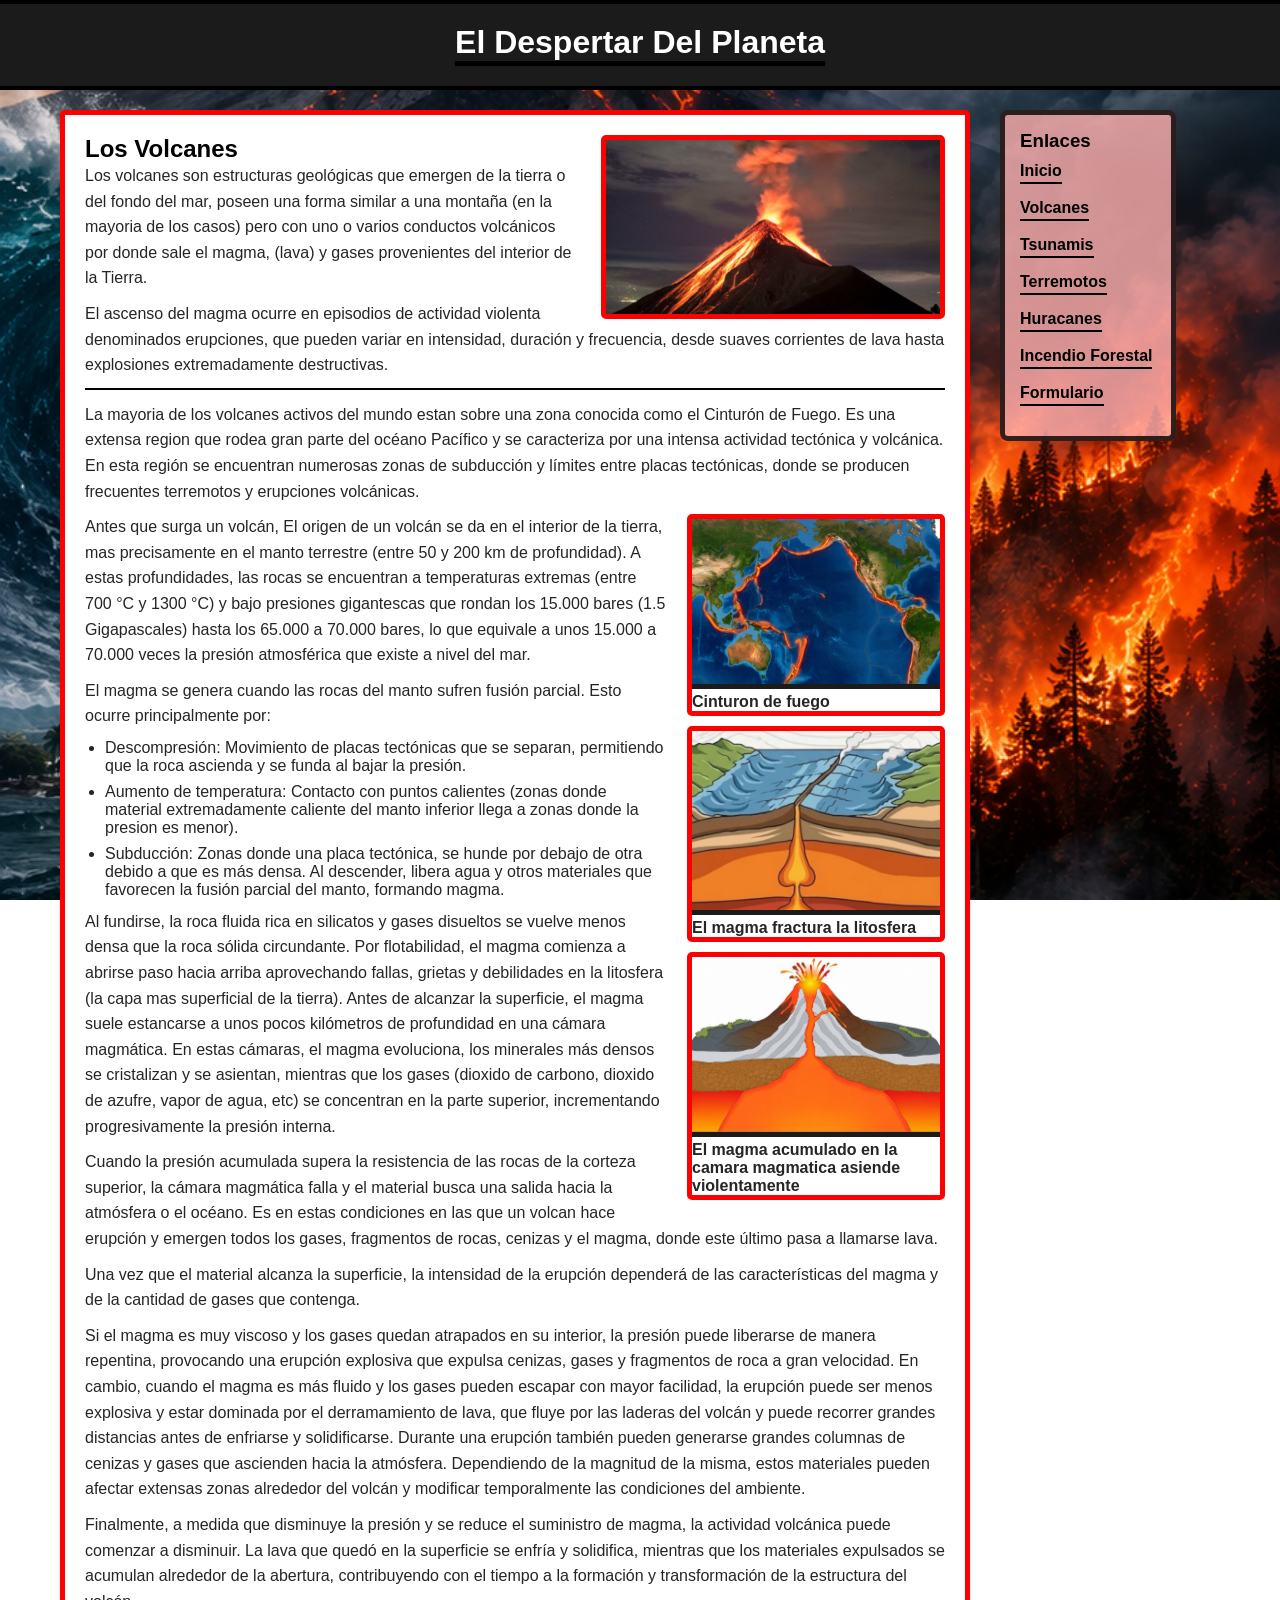
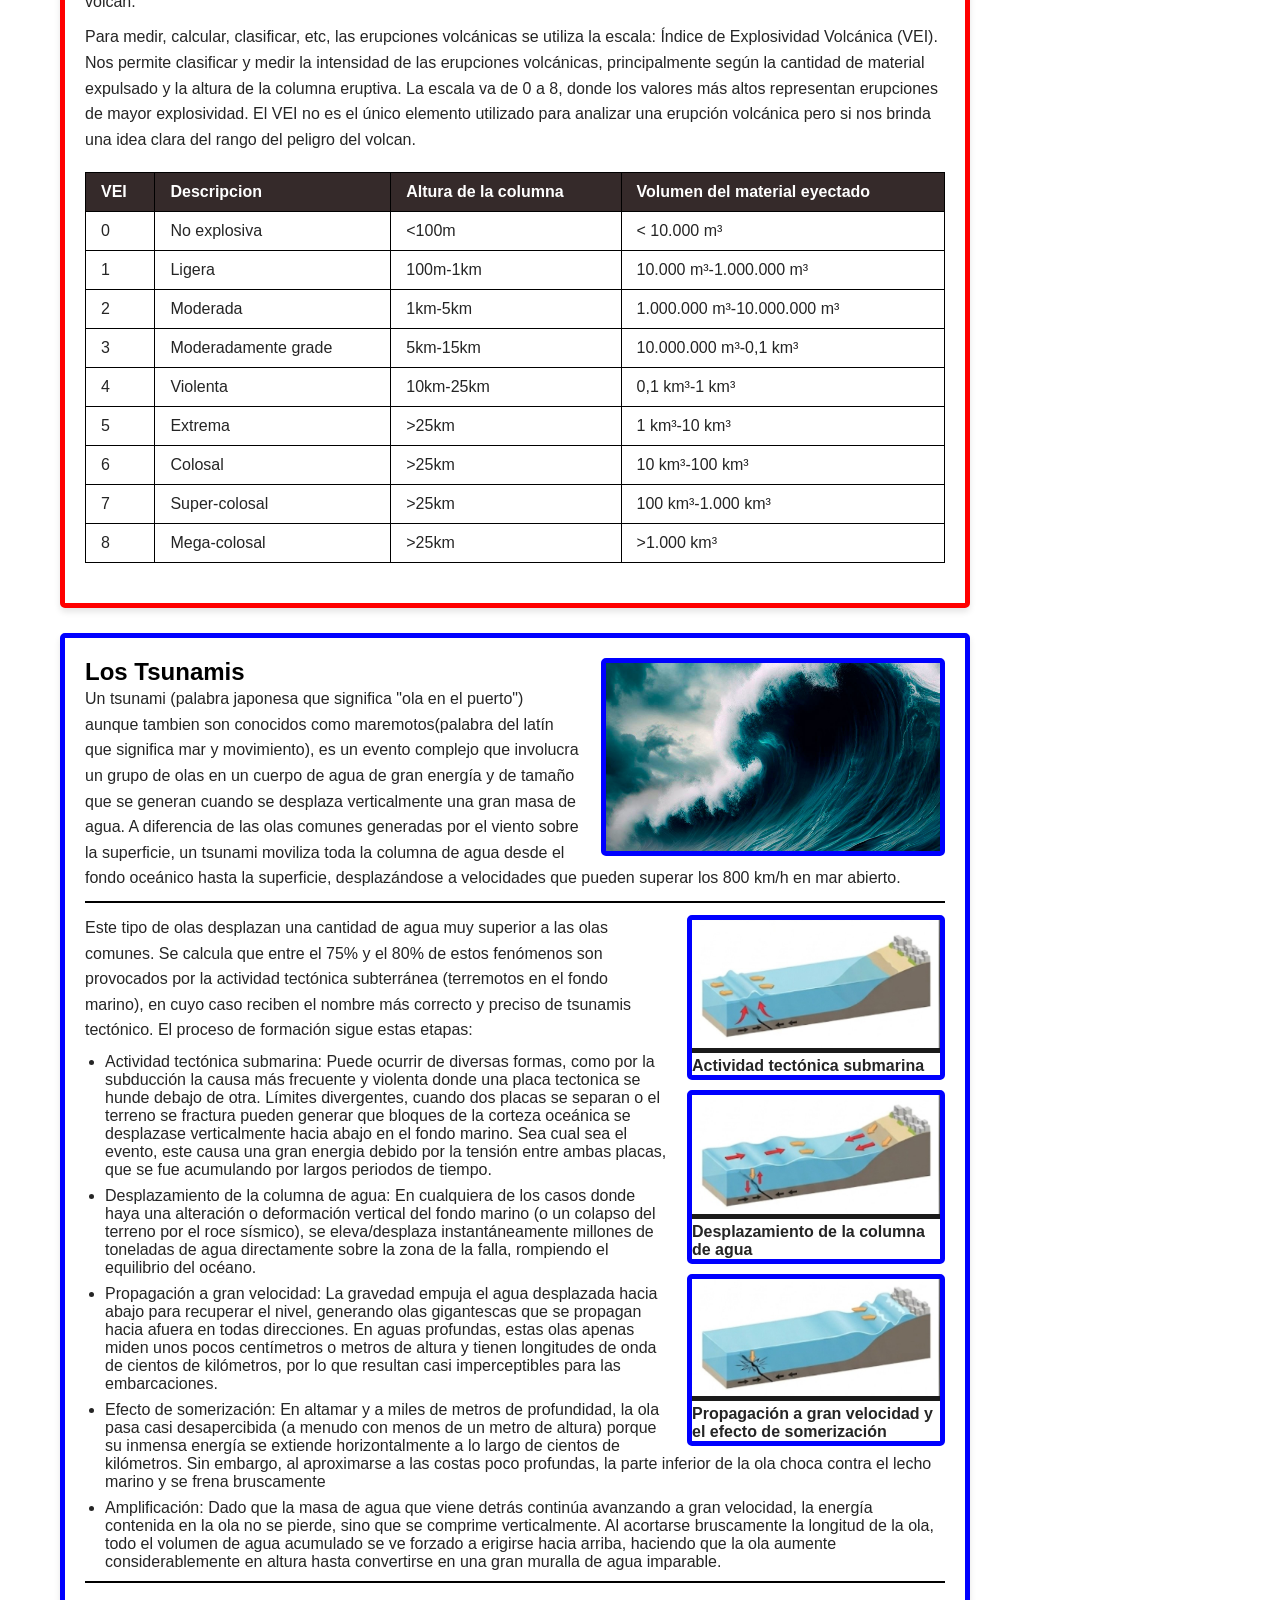
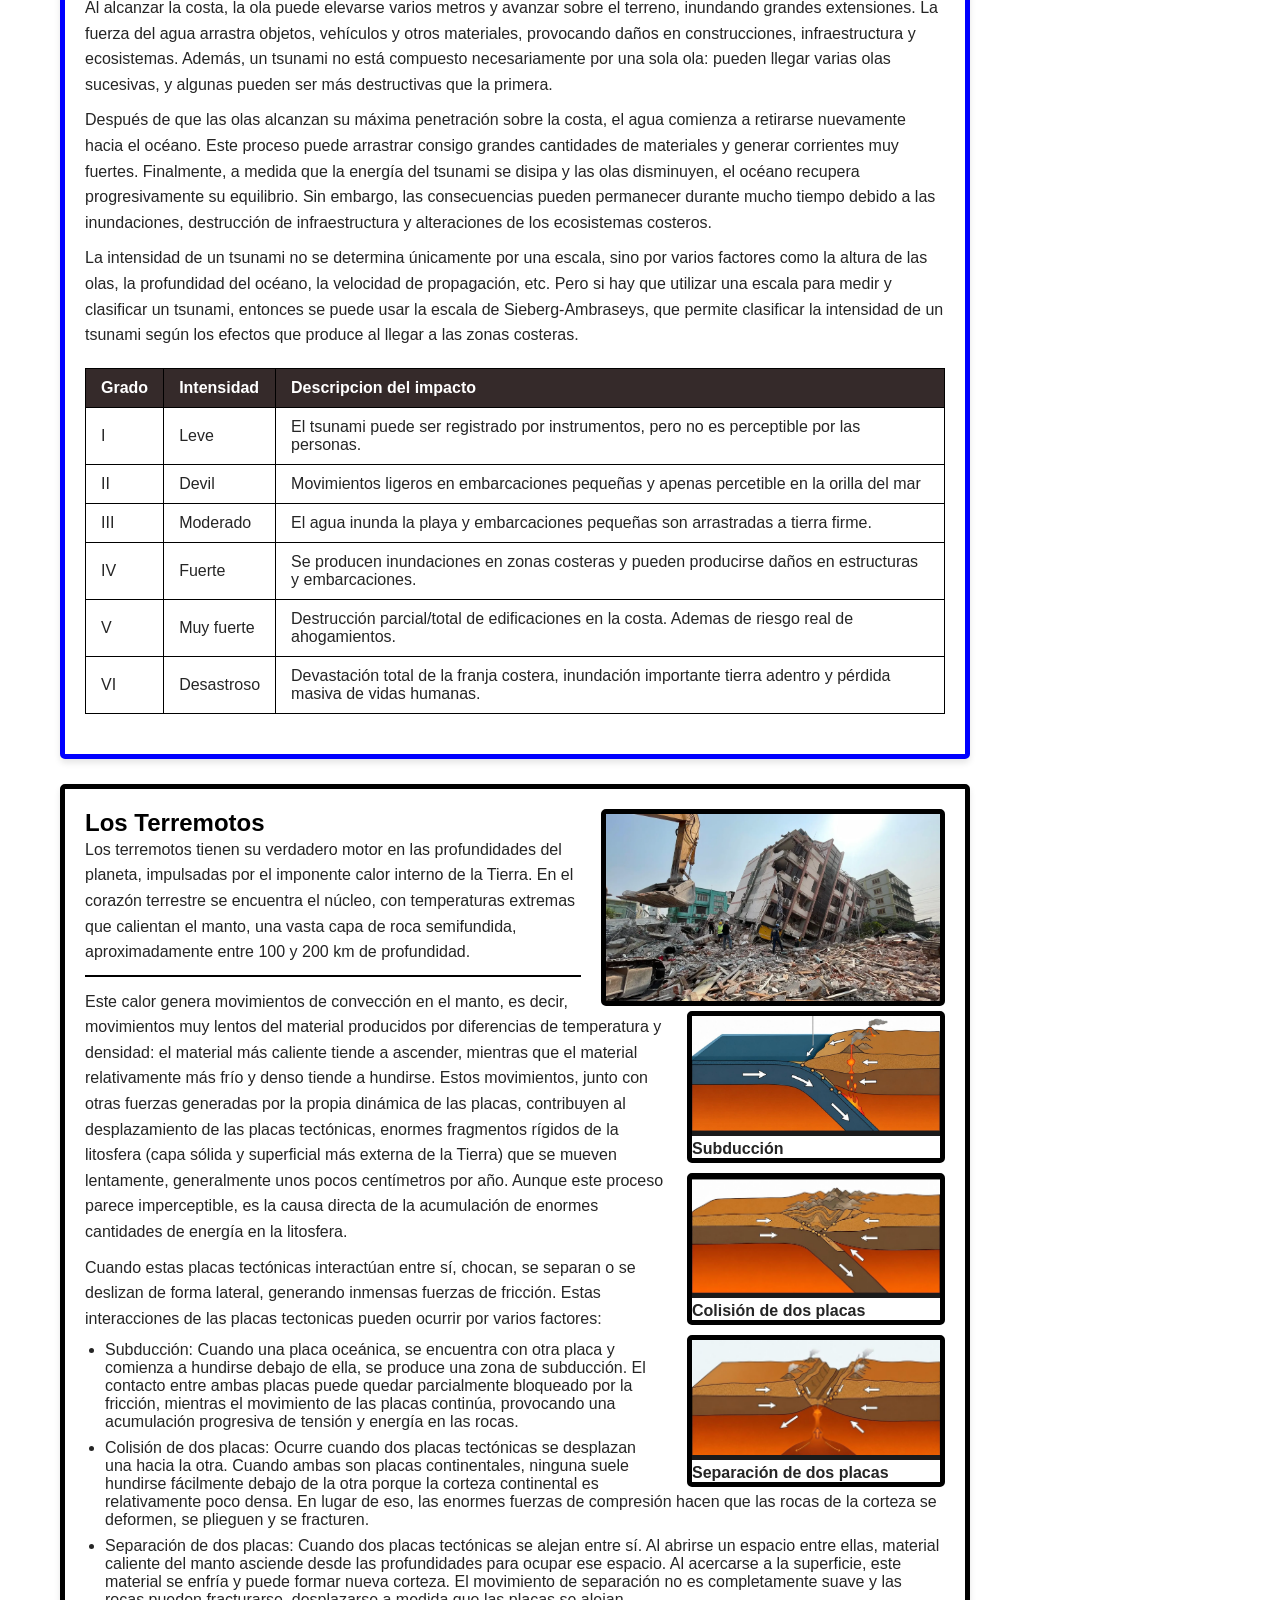
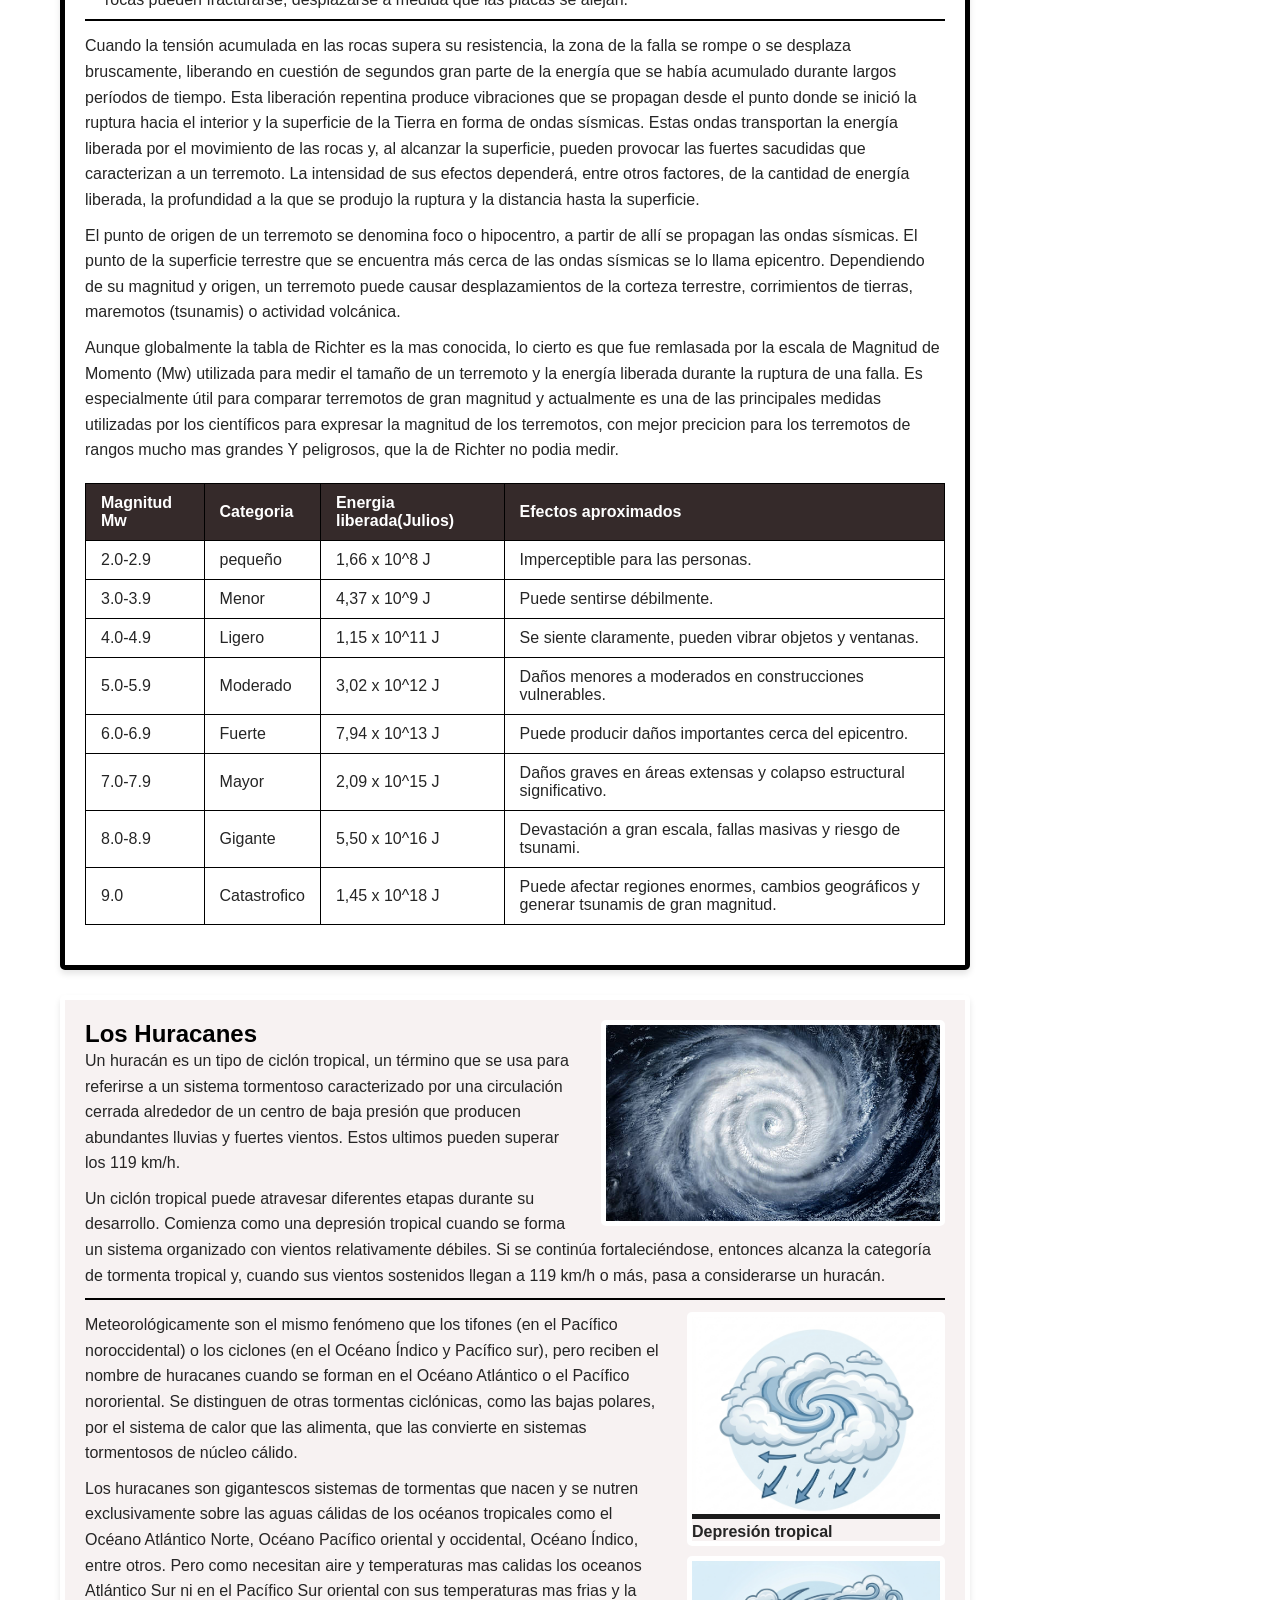
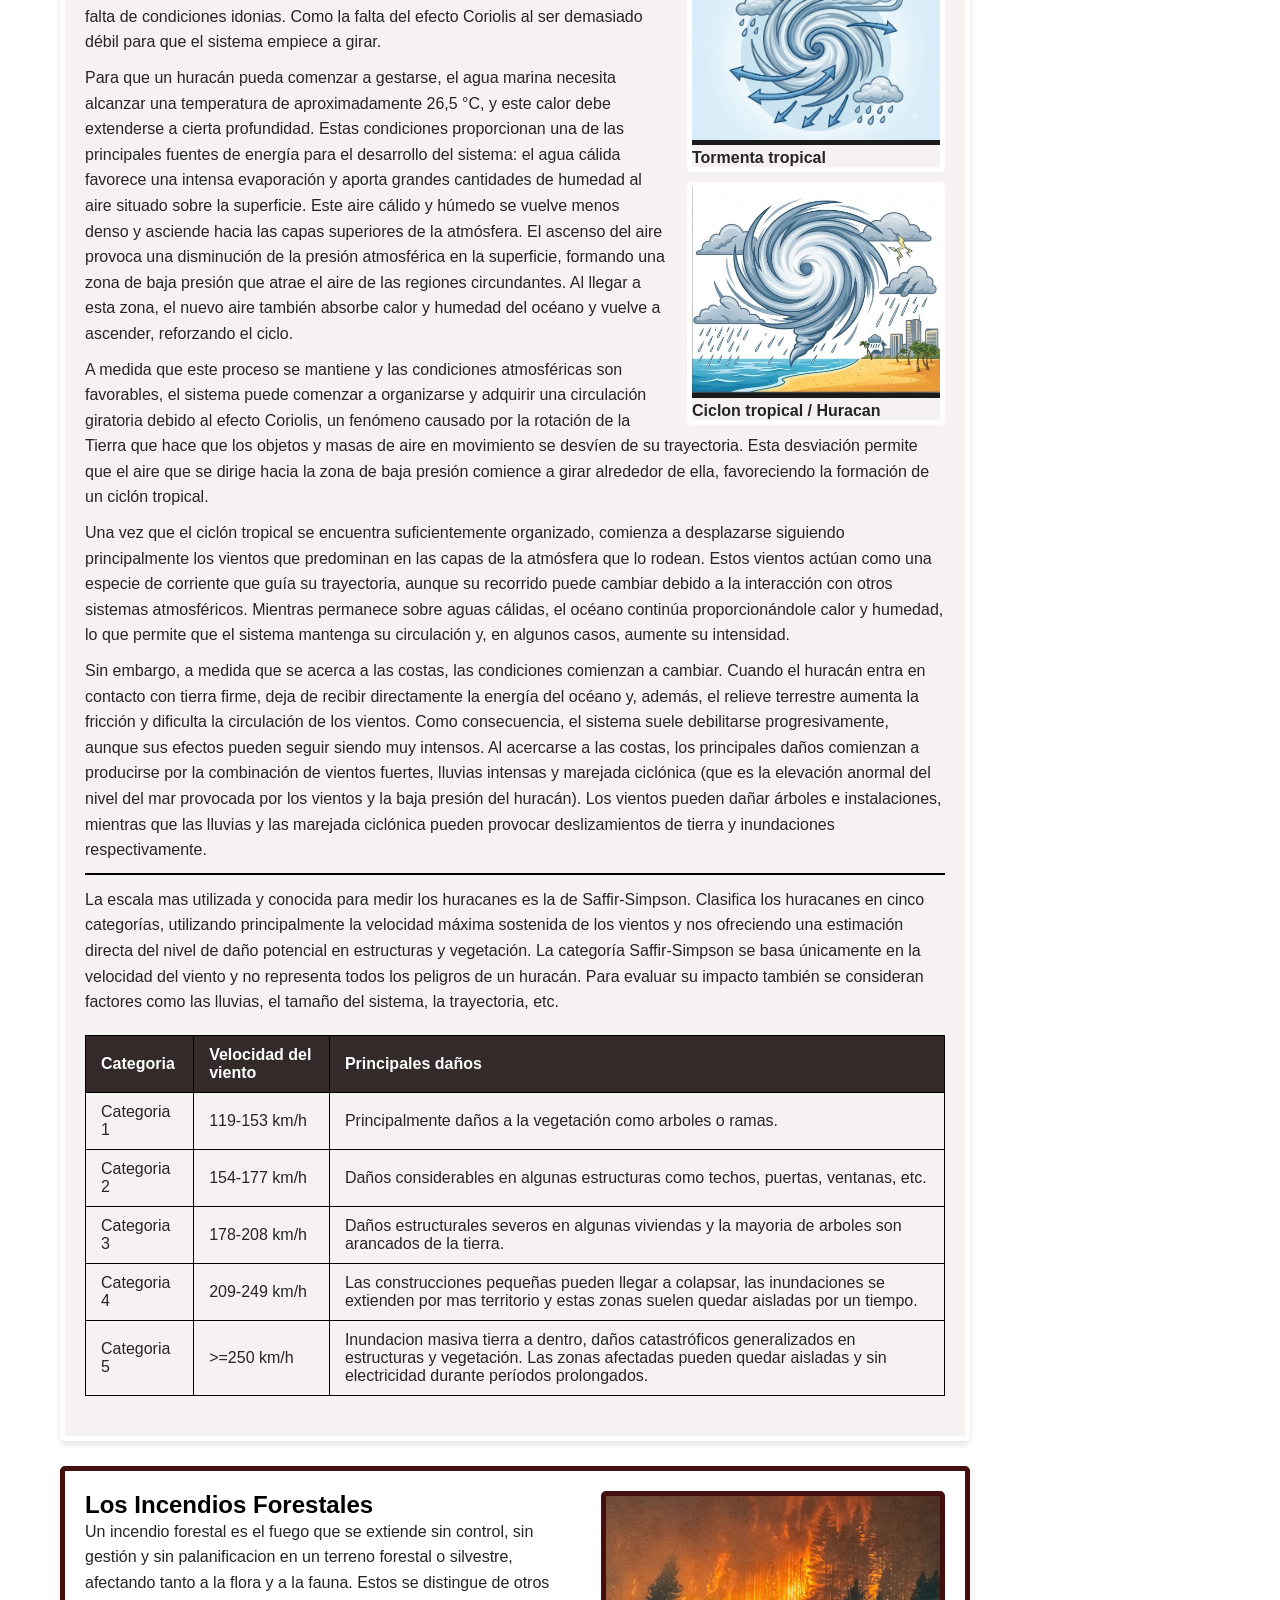
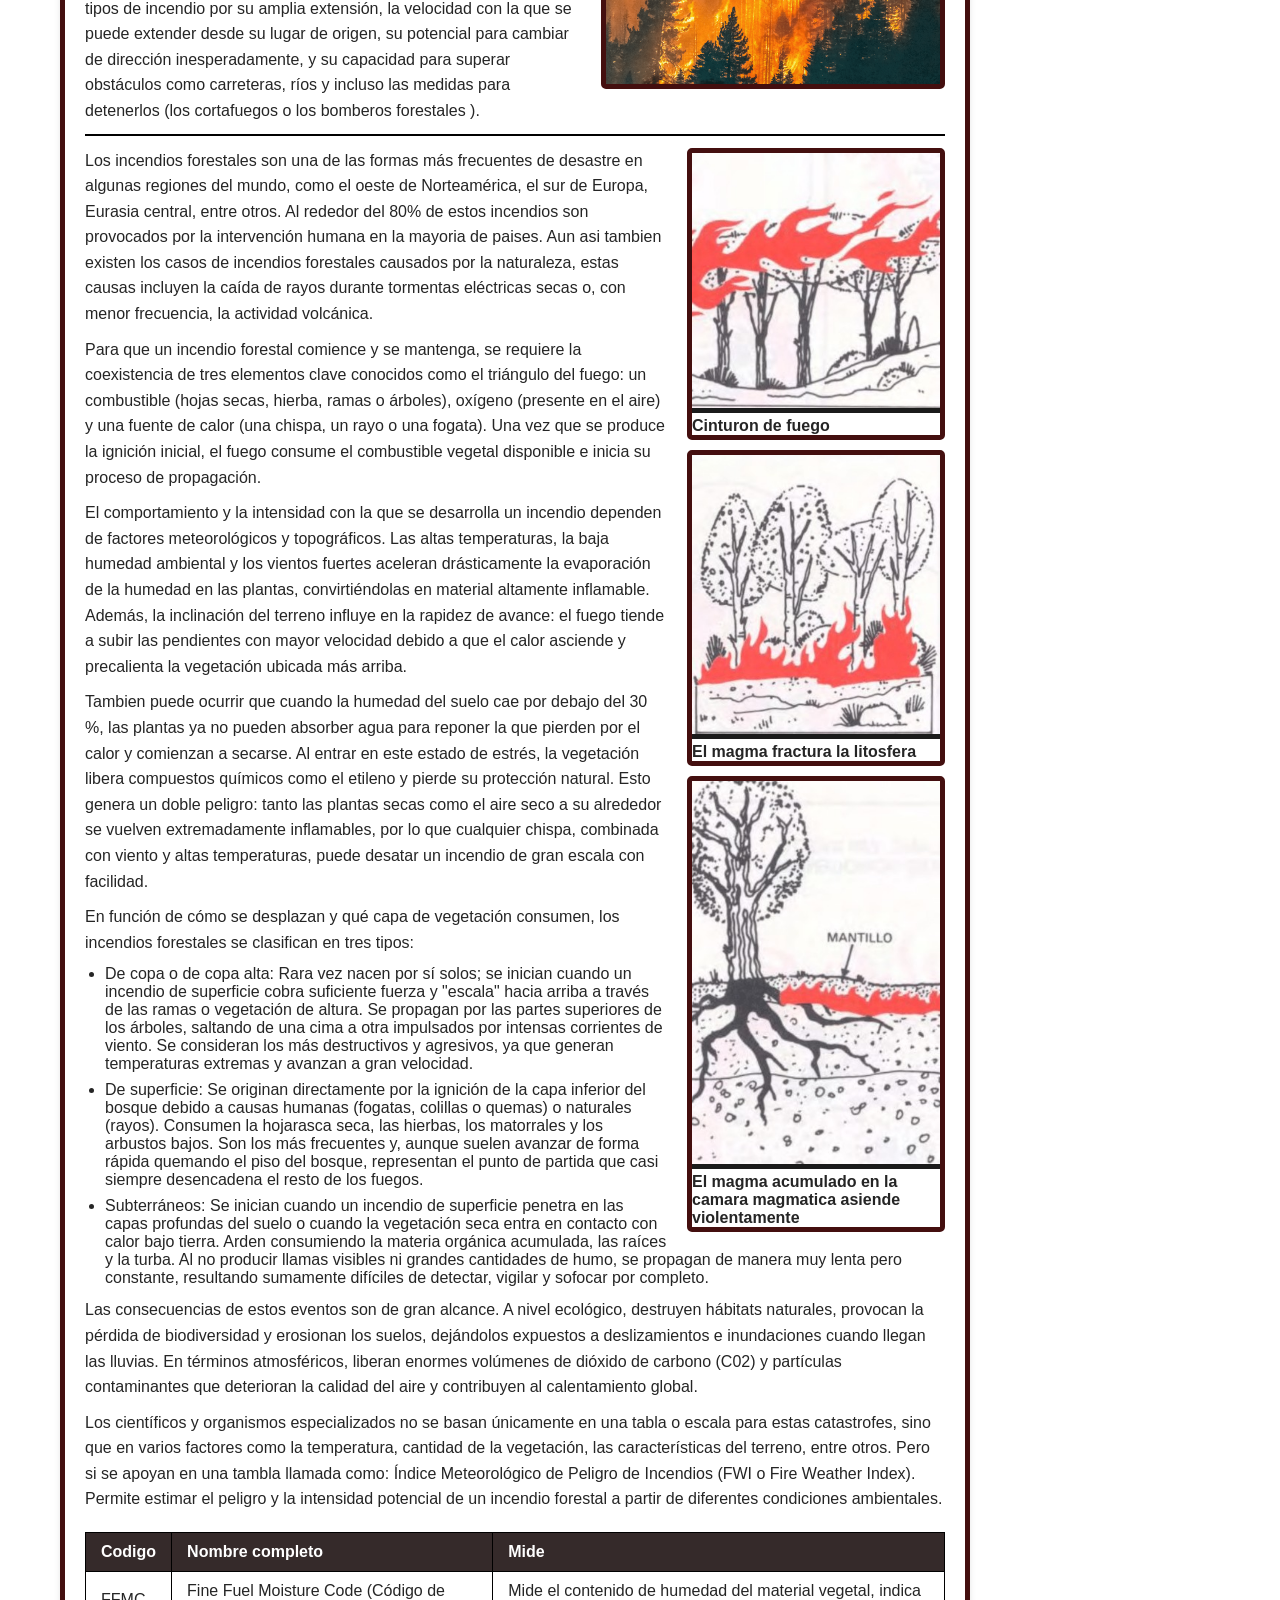
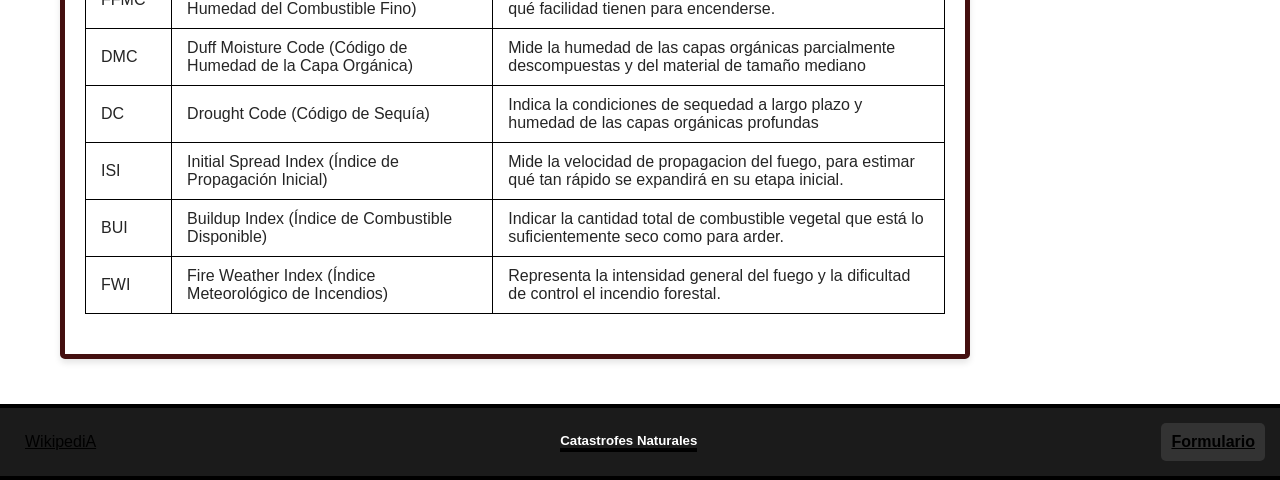
==== commit 8990d2f9: "Update fmt.Println message from 'Hello' to 'Goodbye'" ====
--- a/index.html
+++ b/index.html
@@ -396,6 +396,19 @@
 <h2>Los Incendios Forestales</h2>
 <p>Un incendio forestal es el fuego que se extiende sin control, sin gestión y sin palanificacion en un terreno forestal o silvestre, afectando tanto a la flora y a la fauna. Estos se distingue de otros tipos de incendio por su amplia extensión, la velocidad con la que se puede extender desde su lugar de origen, su potencial para cambiar de dirección inesperadamente, y su capacidad para superar obstáculos como carreteras, ríos y incluso las medidas para detenerlos (los cortafuegos o los bomberos forestales ).</p>
 <hr>
+
+<aside class="ContenedorAsid">
+     <div class="Elemento tema-maron"><img src="imagenes/Incendio de copa alta.jpeg" alt="El fuejo se extiende por la copa de los arboles(la parte de arriba)">
+       <h4>Cinturon de fuego</h4>
+     </div>
+     <div class="Elemento tema-maron"><img src="imagenes/Incendio de superficie.jpeg" alt="El fuejo se extiende por la superficie del suelo">
+       <h4>El magma fractura la litosfera</h4>
+     </div>
+     <div class="Elemento tema-maron"><img src="imagenes/Incendio subterraneo.jpeg" alt="El fuejo se extiende por debajo de la tierra">
+       <h4>El magma acumulado en la camara magmatica asiende violentamente</h4>
+     </div>
+</aside>
+    
 <p>Los incendios forestales son una de las formas más frecuentes de desastre en algunas regiones del mundo, como el oeste de Norteamérica, el sur de Europa, Eurasia central, entre otros. Al rededor del 80% de estos incendios son provocados por la intervención humana en la mayoria de paises. Aun asi tambien existen los casos de incendios forestales causados por la naturaleza, estas causas incluyen la caída de rayos durante tormentas eléctricas secas o, con menor frecuencia, la actividad volcánica.</p>
 
 <p>Para que un incendio forestal comience y se mantenga, se requiere la coexistencia de tres elementos clave conocidos como el triángulo del fuego: un combustible (hojas secas, hierba, ramas o árboles), oxígeno (presente en el aire) y una fuente de calor (una chispa, un rayo o una fogata). Una vez que se produce la ignición inicial, el fuego consume el combustible vegetal disponible e inicia su proceso de propagación.</p>
--- a/recursos/style.css
+++ b/recursos/style.css
@@ -14,7 +14,7 @@
     text-align: center;
     width: 100%;
     height: 100vh;
-    background-image: url(/imagenes/CN1.png) ;
+    background-image: url(../imagenes/CN1.png) ;
     background-position: center;
 }
 
@@ -60,7 +60,7 @@
     align-items: center;
     text-align: center;
     width: 100%;
-    background-image: url(/imagenes/CN3.png) ;
+    background-image: url(../imagenes/CN3.png) ;
     background-position: center;
     color: black;
 }
@@ -136,7 +136,7 @@
 
 body{
     font-family:sans-serif;
-    background-image: url(/imagenes/CN2.png);
+    background-image: url(../imagenes/CN2.png);
     background-size: cover;
     background-position: center;
     background-attachment: fixed;
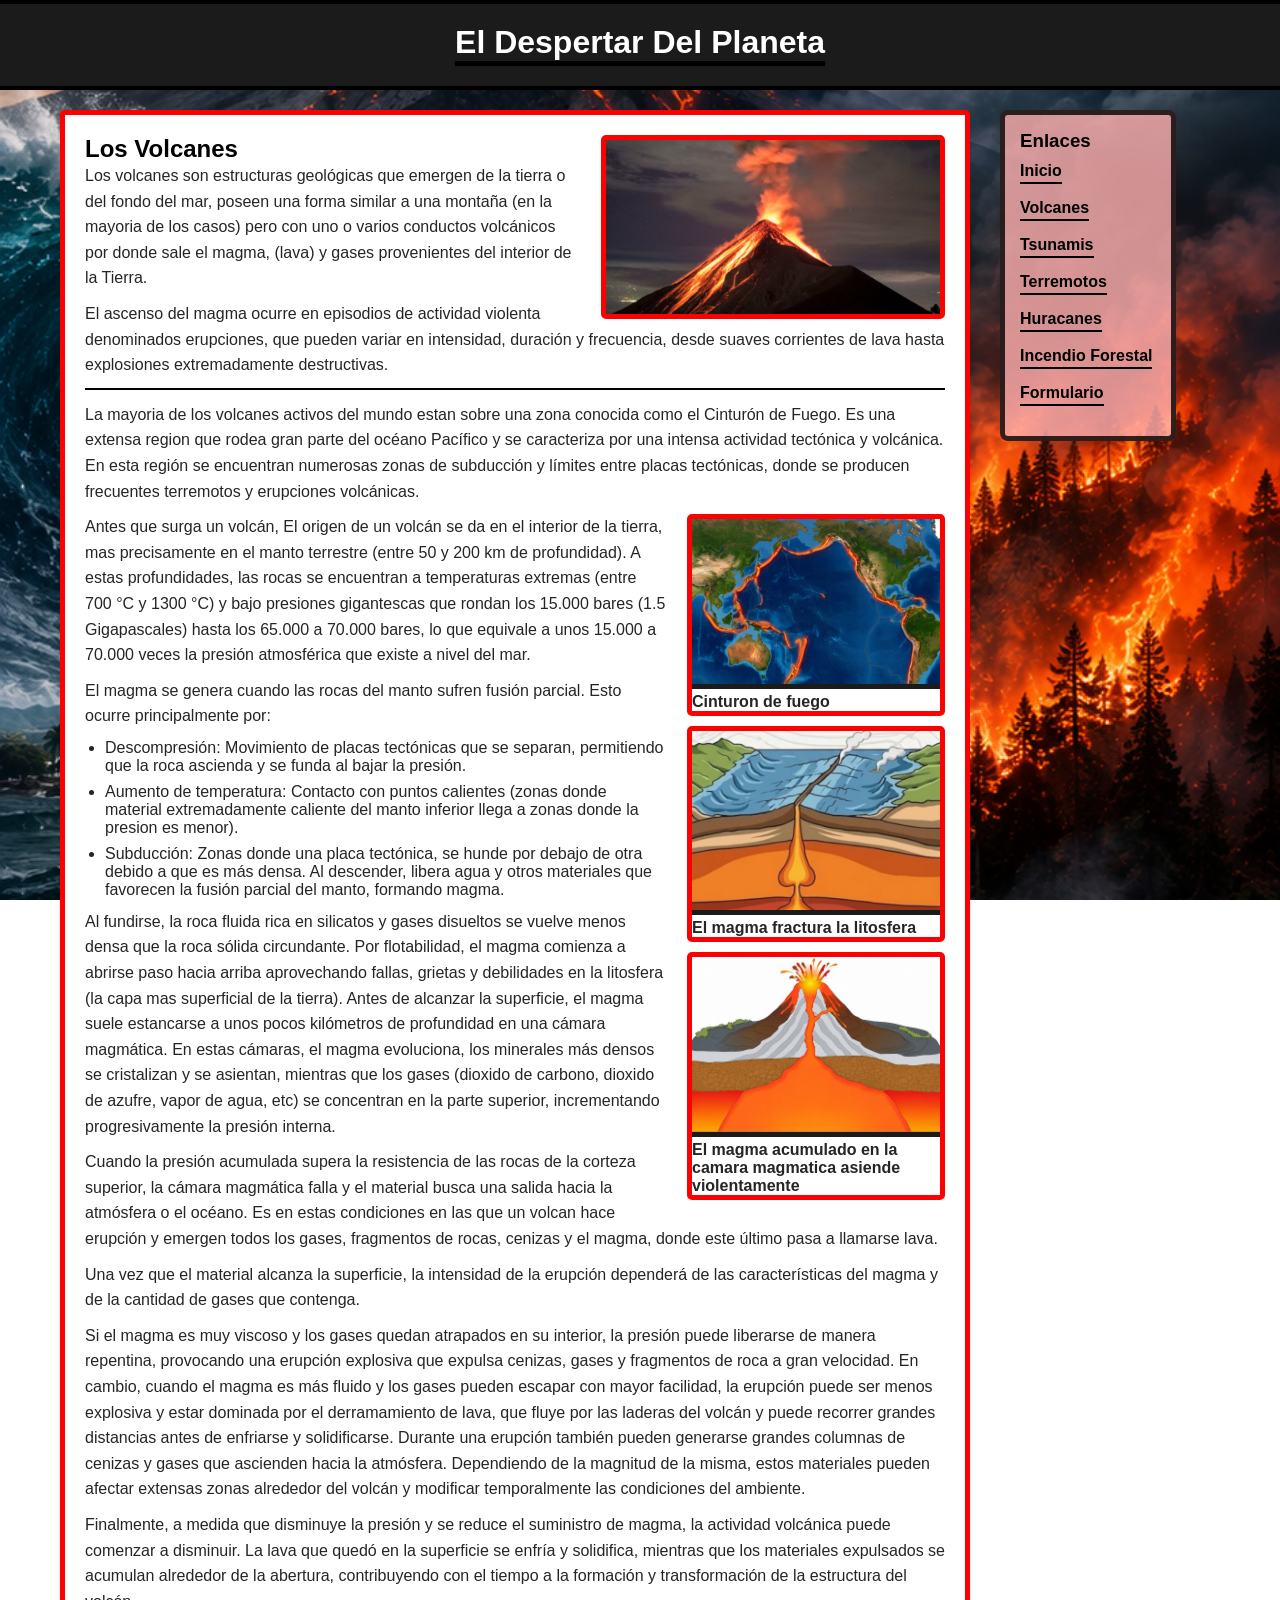
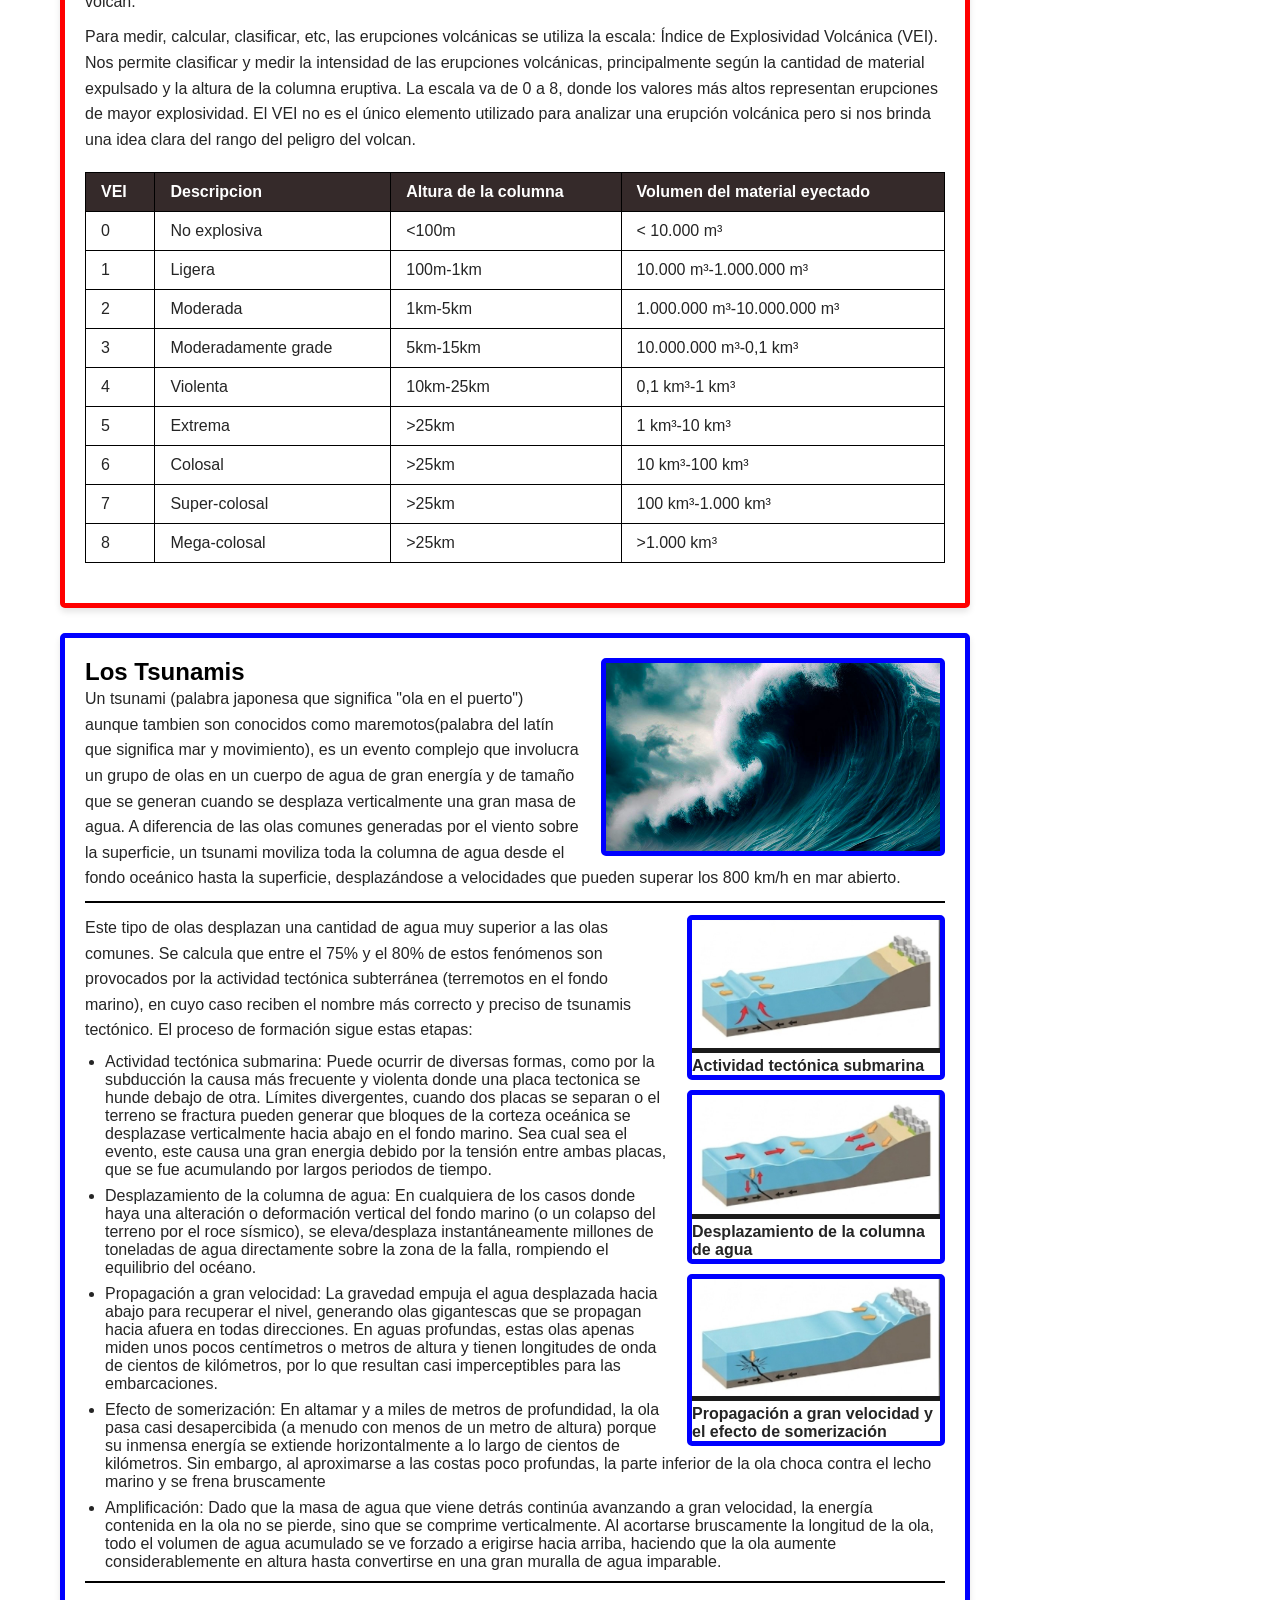
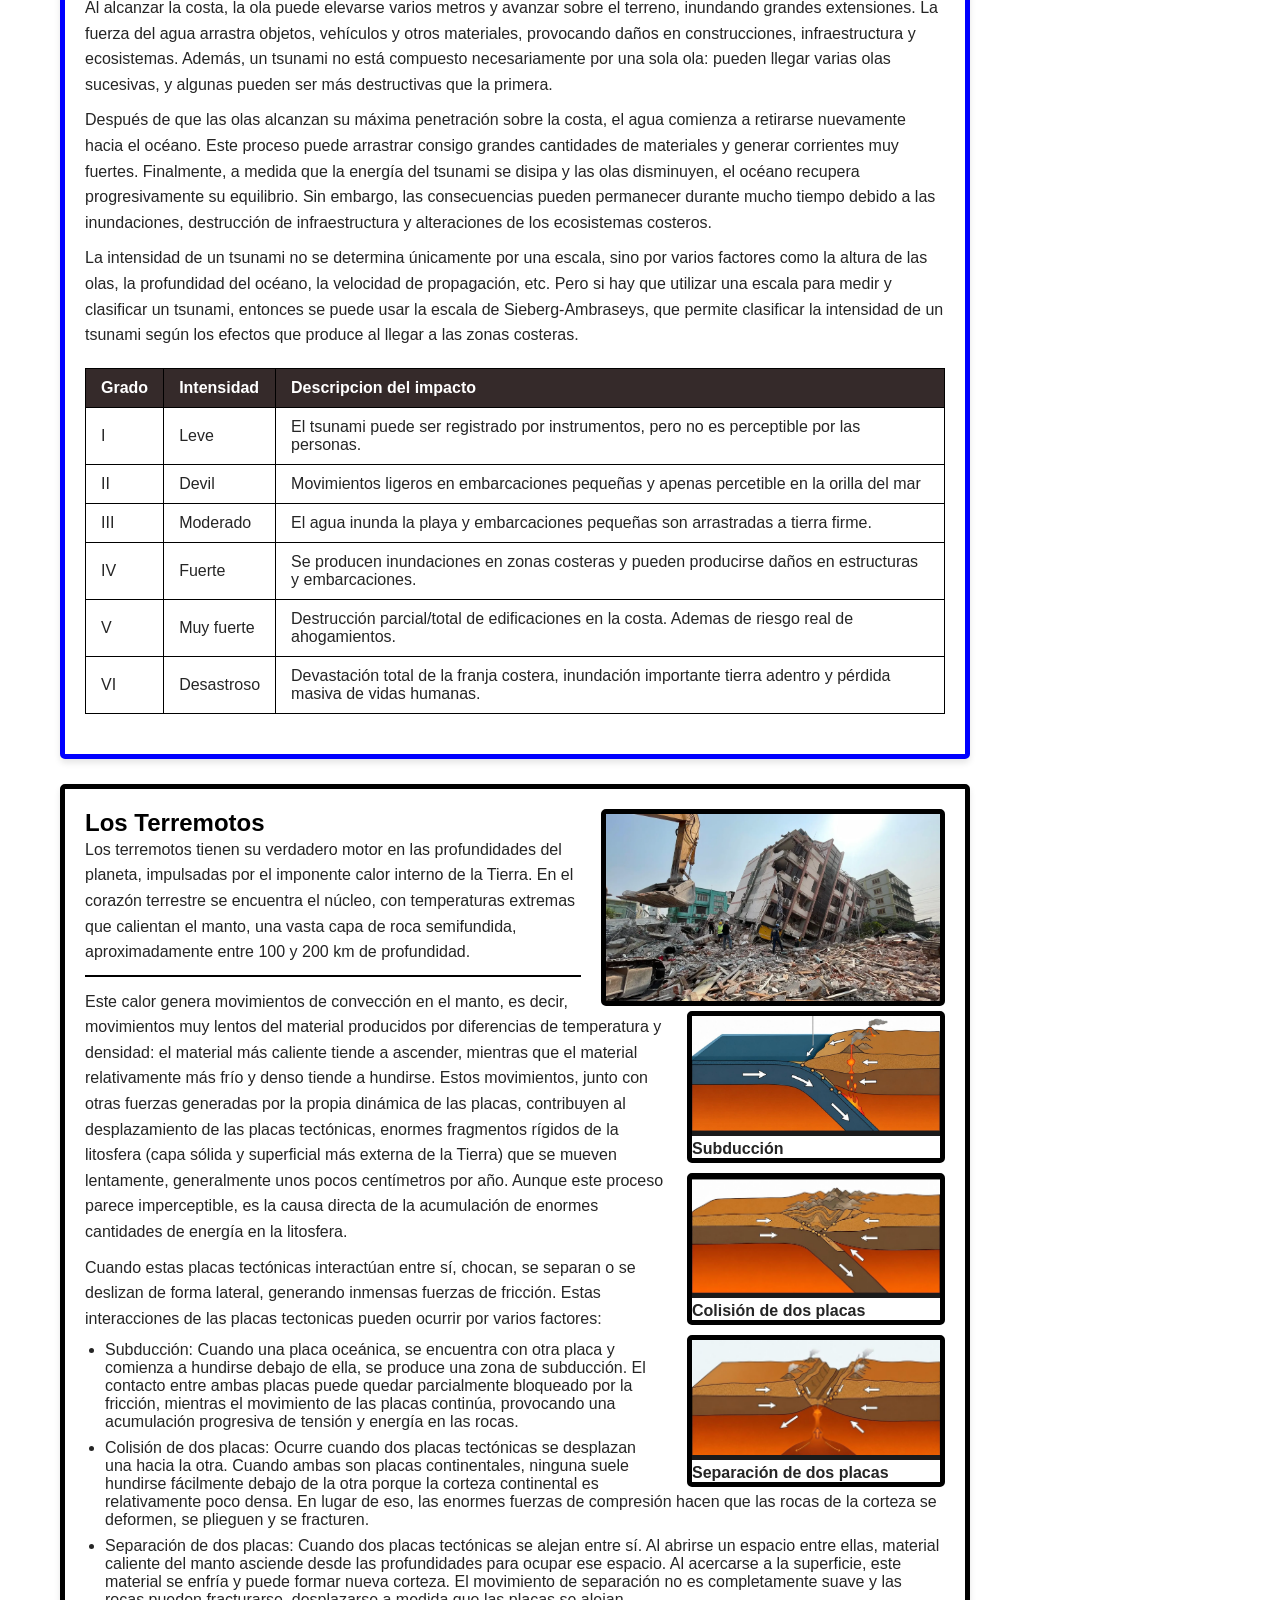
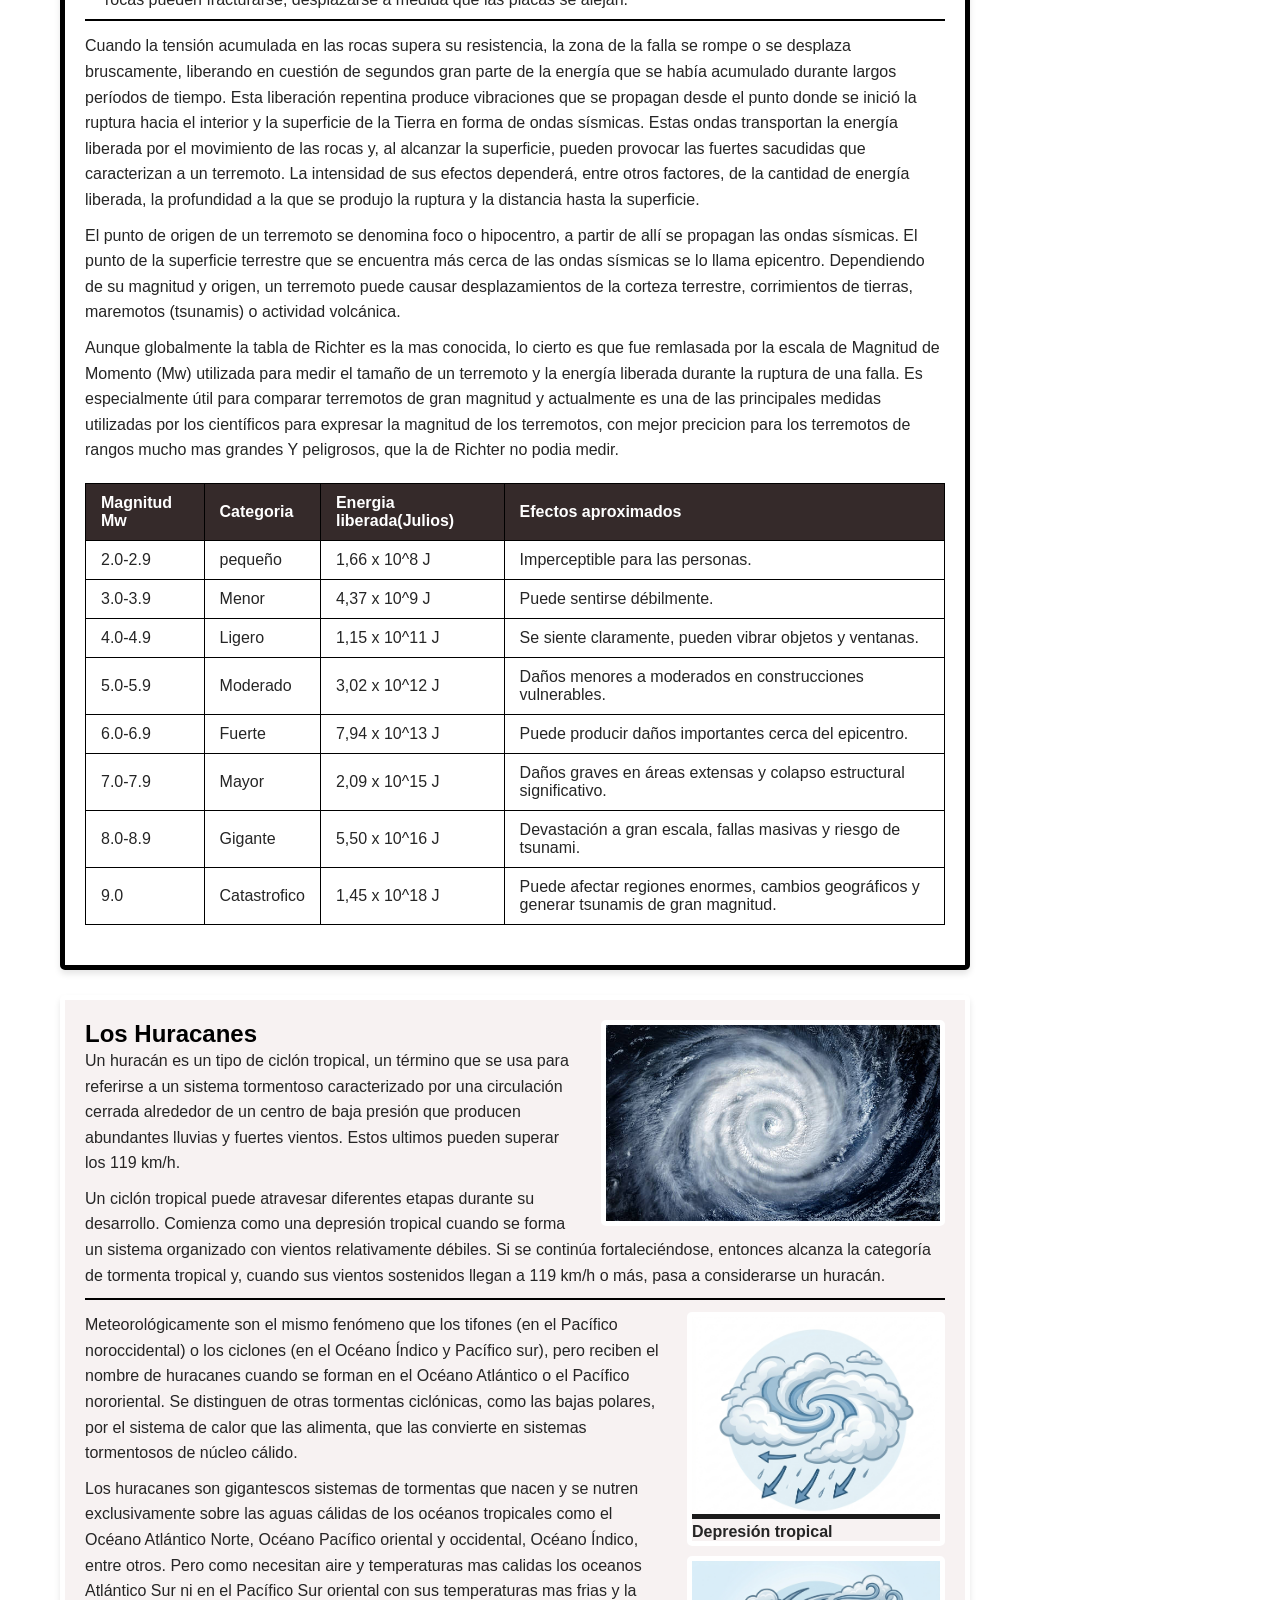
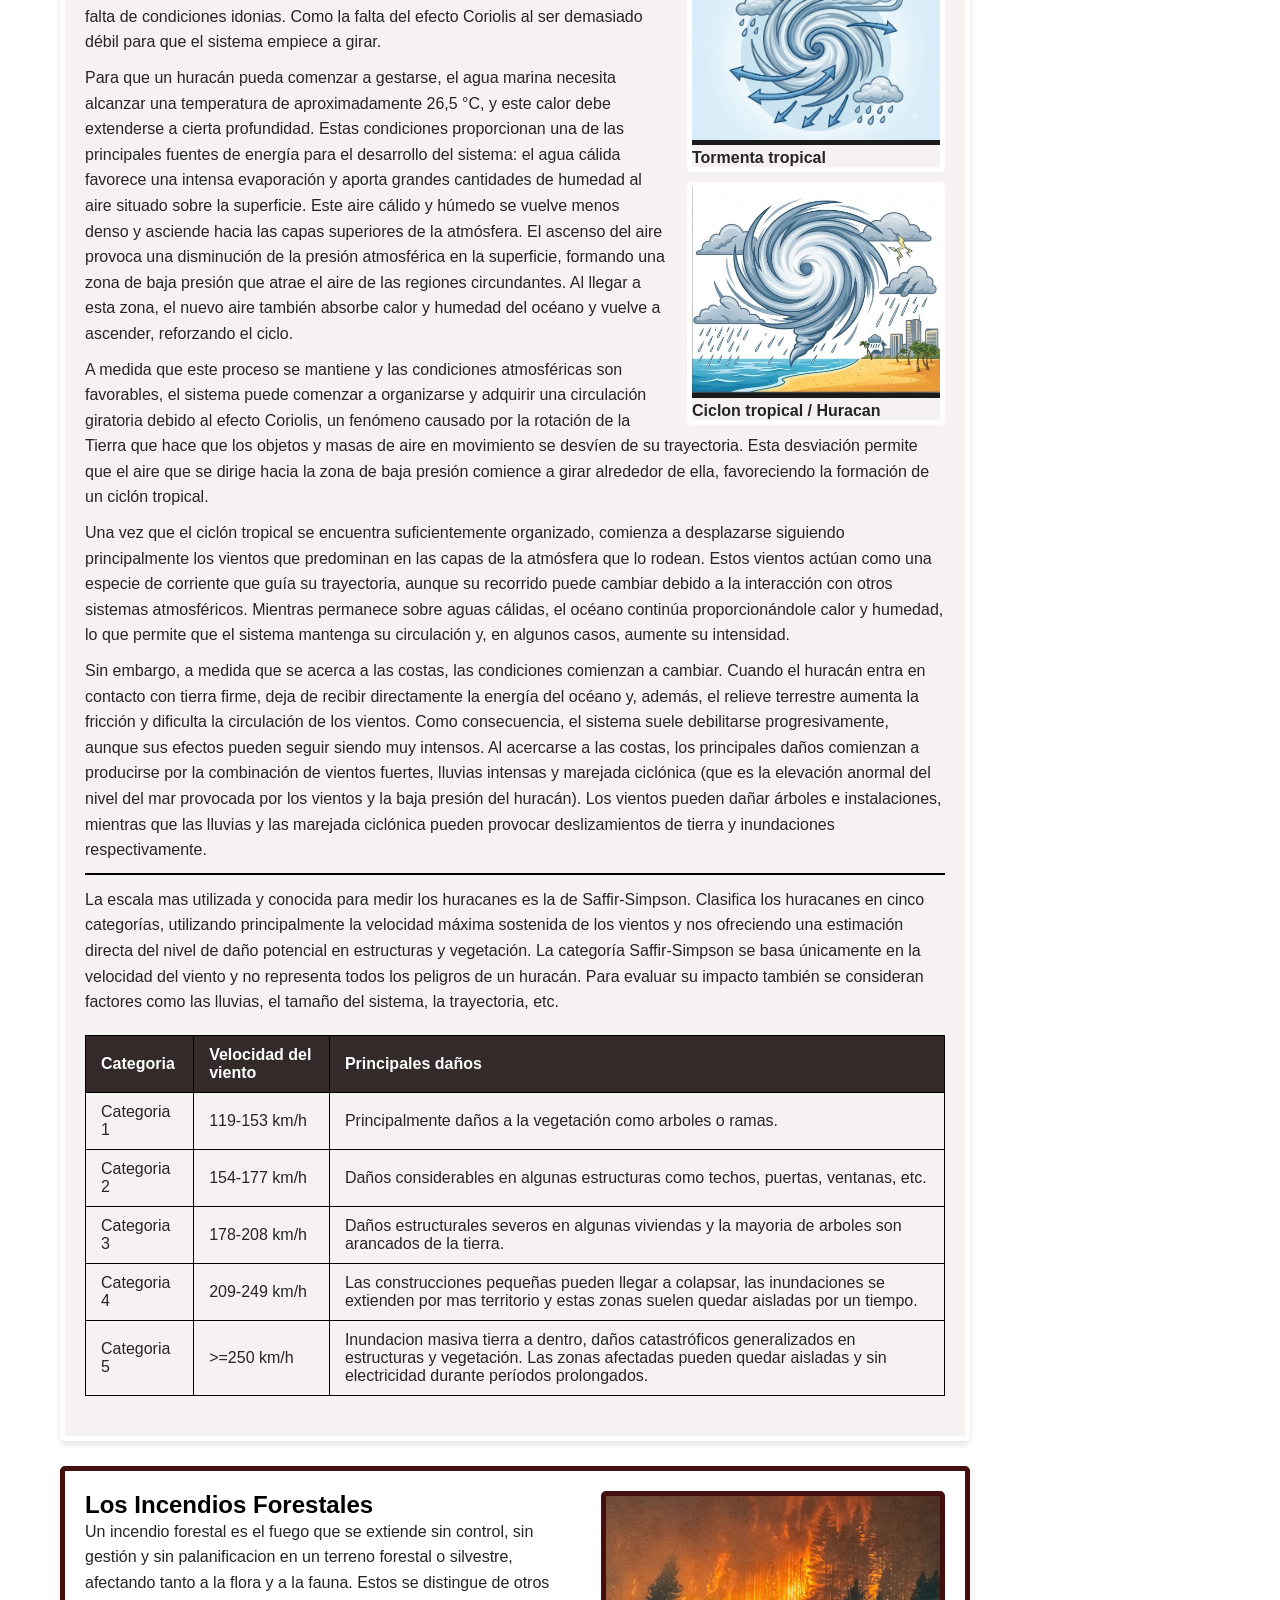
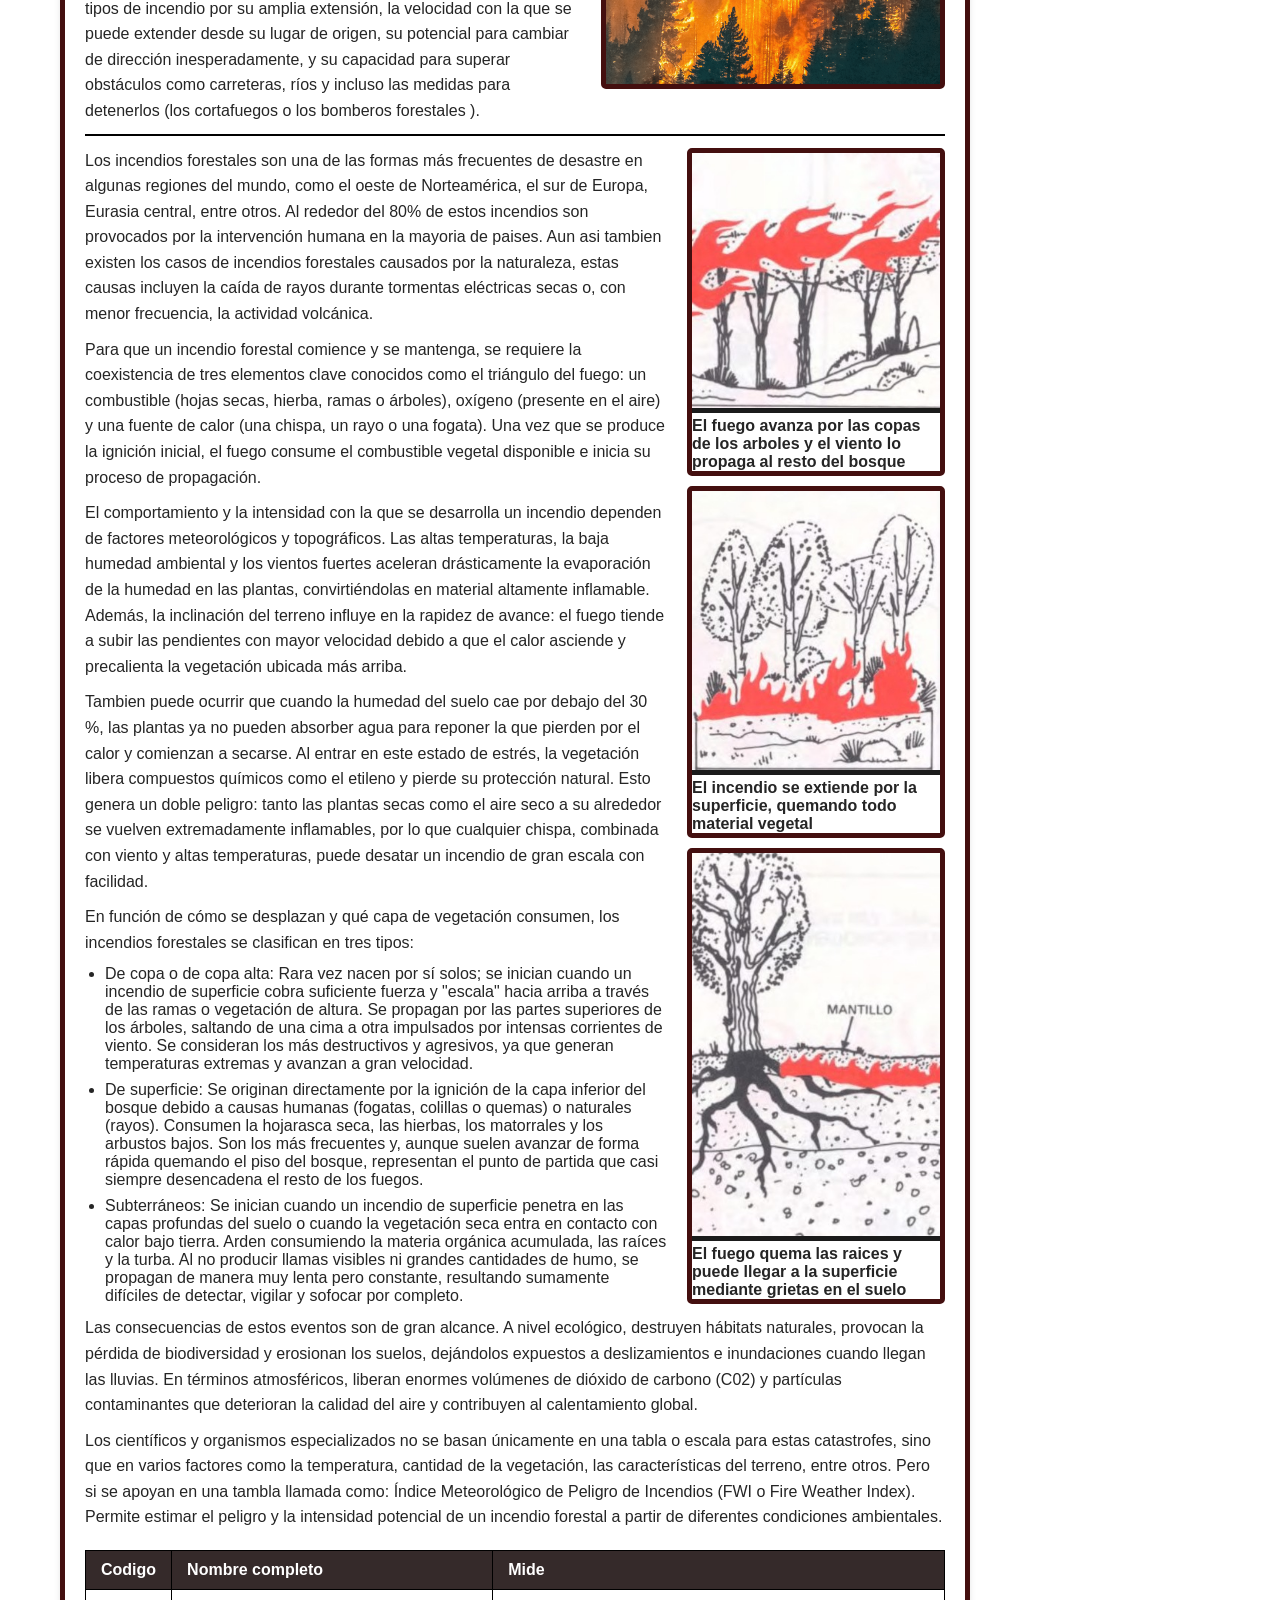
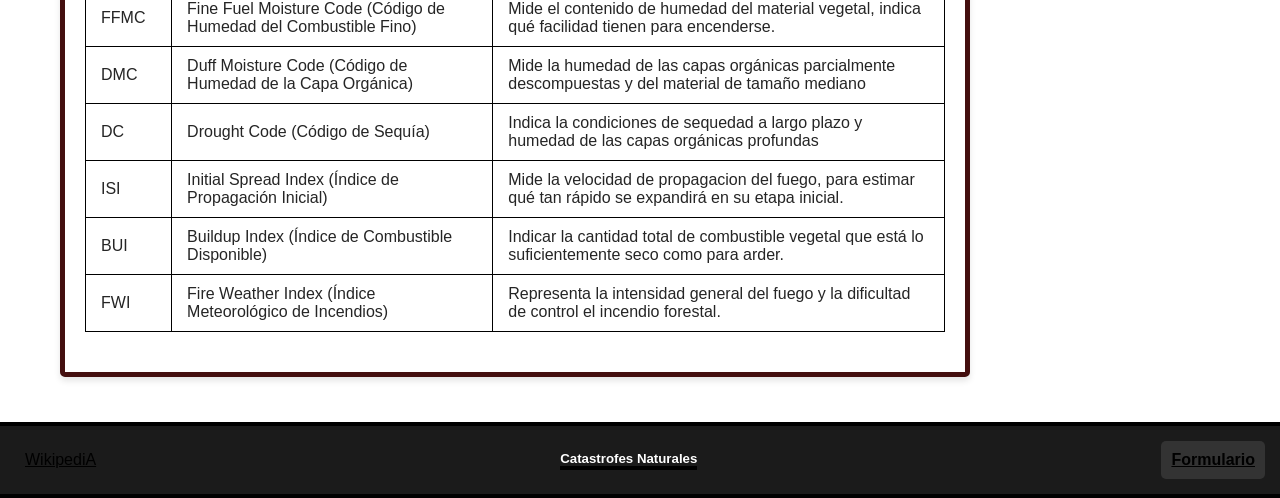
==== commit 7e7b8fa2: "Update print statement from 'Hello' to 'Goodbye'" ====
--- a/index.html
+++ b/index.html
@@ -399,13 +399,13 @@
 
 <aside class="ContenedorAsid">
      <div class="Elemento tema-maron"><img src="imagenes/Incendio de copa alta.jpeg" alt="El fuejo se extiende por la copa de los arboles(la parte de arriba)">
-       <h4>Cinturon de fuego</h4>
+       <h4>El fuego avanza por las copas de los arboles y el viento lo propaga al resto del bosque</h4>
      </div>
      <div class="Elemento tema-maron"><img src="imagenes/Incendio de superficie.jpeg" alt="El fuejo se extiende por la superficie del suelo">
-       <h4>El magma fractura la litosfera</h4>
+       <h4>El incendio se extiende por la superficie, quemando todo material vegetal</h4>
      </div>
      <div class="Elemento tema-maron"><img src="imagenes/Incendio subterraneo.jpeg" alt="El fuejo se extiende por debajo de la tierra">
-       <h4>El magma acumulado en la camara magmatica asiende violentamente</h4>
+       <h4>El fuego quema las raices y puede llegar a la superficie mediante grietas en el suelo</h4>
      </div>
 </aside>
     
